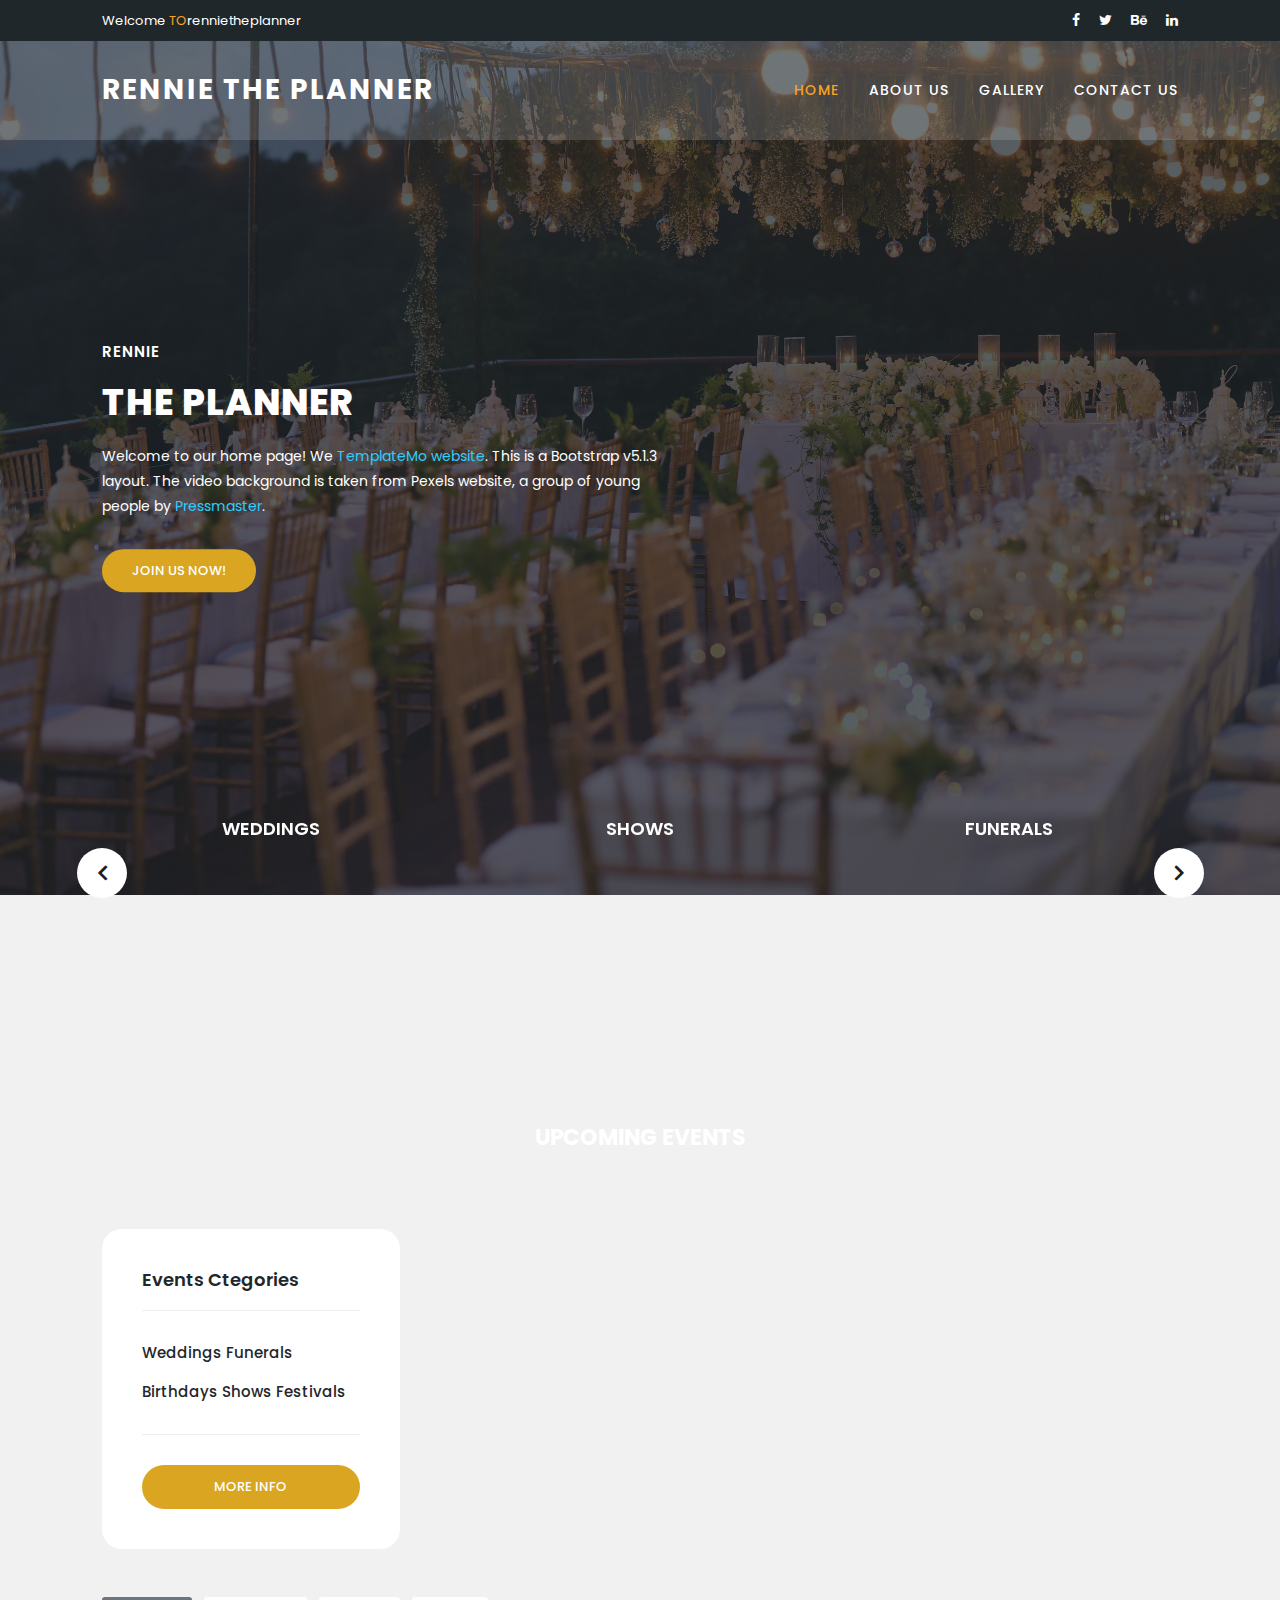
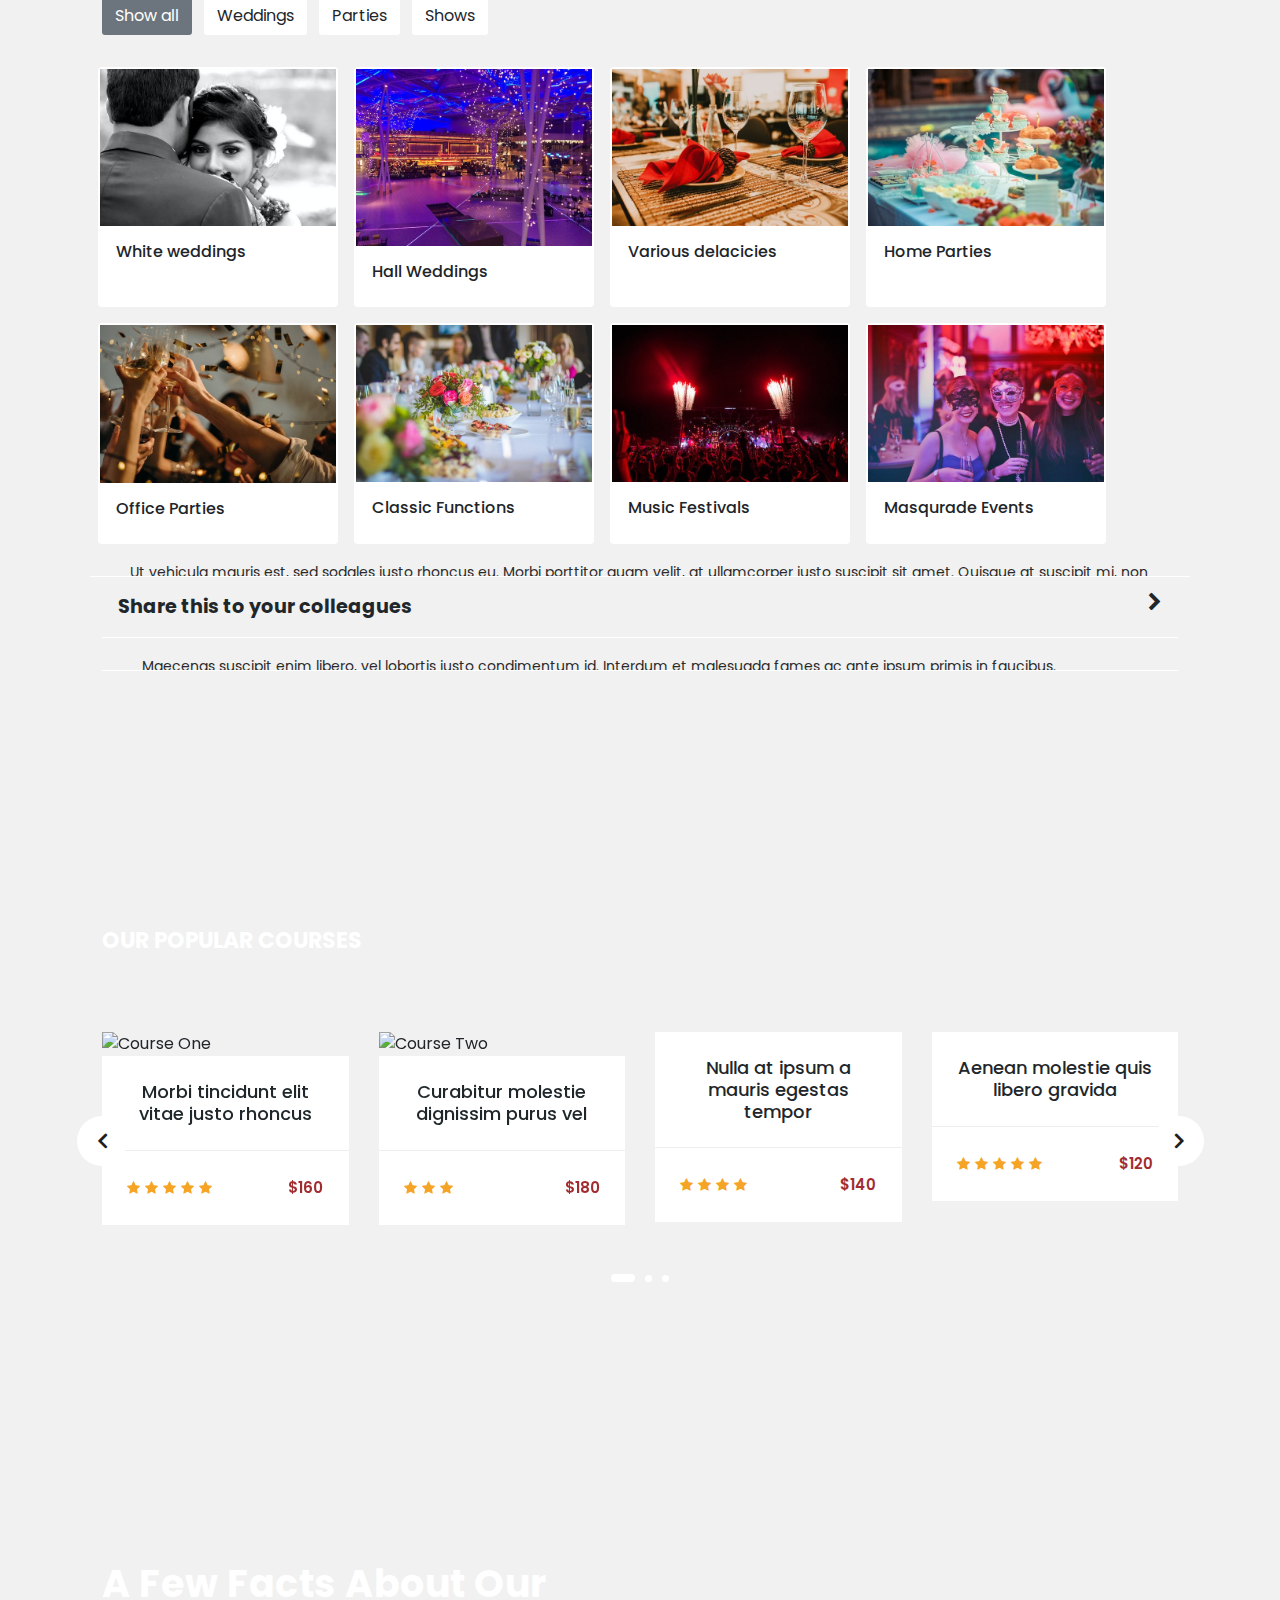
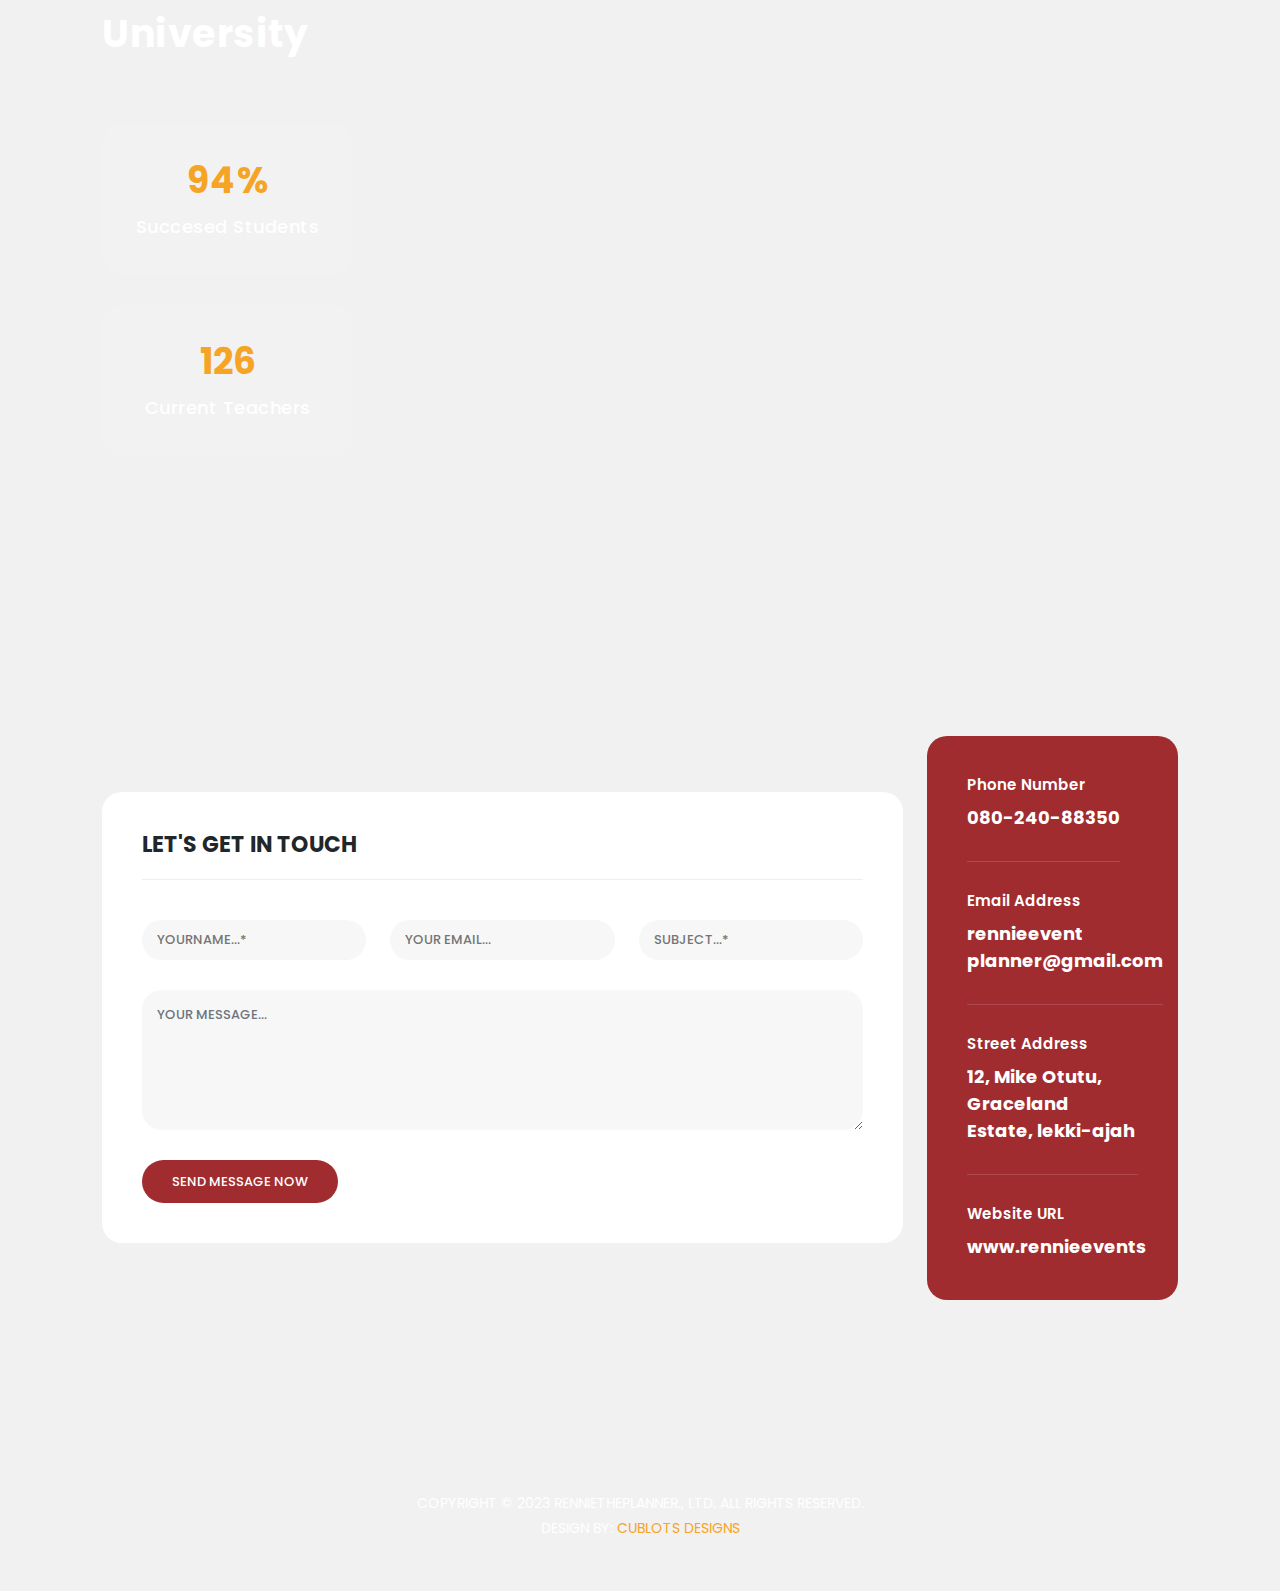
==== index.html @ 56fb755b "PUBLISH" ====
<!DOCTYPE html>
<html lang="en">

  <head>

    <meta charset="utf-8">
    <meta name="viewport" content="width=device-width, initial-scale=1, shrink-to-fit=no">
    <meta name="description" content="">
    <meta name="author" content="TemplateMo">
    <link href="https://fonts.googleapis.com/css?family=Poppins:100,200,300,400,500,600,700,800,900" rel="stylesheet">
    <title>Rennie The Planner</title>
    <link href="vendor/bootstrap/css/bootstrap.min.css" rel="stylesheet">
    <link rel="stylesheet" href="assets/css/fontawesome.css">
    <link rel="stylesheet" href="assets/css/style.css">
    <link rel="stylesheet" href="assets/css/owl.css">
    <link rel="stylesheet" href="assets/css/lightbox.css">


  </head>

<body>

  <!-- Sub Header -->
  <div class="sub-header">
    <div class="container">
      <div class="row">
        <div class="col-lg-8 col-sm-8">
          <div class="left-content">
            <p>Welcome <em>TO</em>rennietheplanner</p>
          </div>
        </div>
        <div class="col-lg-4 col-sm-4">
          <div class="right-icons">
            <ul>
              <li><a href="#"><i class="fa fa-facebook"></i></a></li>
              <li><a href="#"><i class="fa fa-twitter"></i></a></li>
              <li><a href="#"><i class="fa fa-behance"></i></a></li>
              <li><a href="#"><i class="fa fa-linkedin"></i></a></li>
            </ul>
          </div>
        </div>
      </div>
    </div>
  </div>

  <!-- ***** Header Area Start ***** -->
  <header class="header-area header-sticky">
      <div class="container">
          <div class="row">
              <div class="col-12">
                  <nav class="main-nav">
                      <!-- ***** Logo Start ***** -->
                      <a href="index.html" class="logo">
                          RENNIE THE PLANNER 
                      </a>
                      <!-- ***** Logo End ***** -->
                      <!-- ***** Menu Start ***** -->
                      <ul class="nav">
                          <li class="scroll-to-section"><a href="#top" class="active">Home</a></li>
                          <li><a href="about.html">About Us</a></li>
                          <!-- <li class="scroll-to-section"><a href="#apply">Apply Now</a></li>
                          <li class="has-sub">
                              <a href="javascript:void(0)">Pages</a>
                              <ul class="sub-menu">
                                  <li><a href="meetings.html">Upcoming Meetings</a></li>
                                  <li><a href="meeting-details.html">Meeting Details</a></li>
                              </ul>
                          </li> -->
                          <li class="scroll-to-section"><a href="#courses">Gallery</a></li> 
                          <li><a href="contact.html">Contact us</a></li>
                      </ul>        
                      <a class='menu-trigger'>
                          <span>Menu</span>
                      </a>
                      <!-- ***** Menu End ***** -->
                  </nav>
              </div>
          </div>
      </div>
  </header>
  <!-- ***** Header Area End ***** -->
<!-- 
  ***** Main Banner Area Start ***** -->
  <section class="section main-banner" id="top" data-section="section1">
      
          <img src="assets/images/background3.jpg" type="video/mp4" />
      <div class="video-overlay header-text">
          <div class="container">
            <div class="row">
              <div class="col-lg-12">
                <div class="caption">
              <h6>Rennie</h6>
              <h2>The Planner</h2>
              <p>Welcome to our home page! We <area shape="
                " coords="" href="" alt=""><a rel="nofollow" href="https://templatemo.com/page/1" target="_blank">TemplateMo website</a>. This is a Bootstrap v5.1.3 layout. The video background is taken from Pexels website, a group of young people by <a rel="nofollow" href="https://www.pexels.com/@pressmaster" target="_blank">Pressmaster</a>.</p>
              <div class="main-button-red">
                  <div class="scroll-to-section"><a href="#contact">Join Us Now!</a></div>
              </div>
          </div>
              </div>
            </div>
          </div>
      </div>
  </section>


 <section class="services">
    <div class="container">
      <div class="row">
        <div class="col-lg-12">
          <div class="owl-service-item owl-carousel">
          
            <div class="item">
              <div class="icon">
                <img src="assets/images/service-icon-01.png" alt="">
              </div>
              <div class="down-content">
                <h4>  WEDDINGS</h4>
                <p></p>
              </div>
            </div>
            
            <div class="item">
              <div class="icon">
                <img src="assets/images/service-icon-02.png" alt="">
              </div>
              <div class="down-content">
                <h4>SHOWS</h4>
                <p></p>
              </div>
            </div>
            
            <div class="item">
              <div class="icon">
                <img src="assets/images/service-icon-03.png" alt="">
              </div>
              <div class="down-content">
                <h4>FUNERALS</h4>
                <p></p>
              </div>
            </div>
            
            <div class="item">
              <div class="icon">
                <img src="assets/images/service-icon-02.png" alt="">
              </div>
              <div class="down-content">
                <h4>FESTIVE ARRAMGEMENTS</h4>
                <p></p>
              </div>
            </div>
            
            <div class="item">
              <div class="icon">
                <img src="assets/images/service-icon-03.png" alt="">
              </div>
              <div class="down-content">
                <h4>Best Networking</h4>
                <p>Suspendisse tempor mauris a sem elementum bibendum. Praesent facilisis massa non vestibulum.</p>
              </div>
            </div>
            
          </div>
        </div>
      </div>
    </div>
  </section>

  <section class="upcoming-meetings" id="meetings">
    <div class="container">
      <div class="row">
        <div class="col-lg-12">
          <div class="section-heading">
            <h2>Upcoming Events</h2>
          </div>
        </div>
        <div class="col-lg-4">
          <div class="categories">
            <h4>Events Ctegories</h4>
            <ul>
              <li><a href="#">Weddings</a></li>
              <li><a href="#">Funerals</a></li>
              <li><a href="#">Birthdays</a></li>
              <li><a href="#">Shows</a></li>
              <li><a href="#">Festivals</a></li>
            </ul>
            <div class="main-button-red">
              <a href="about.html">MORE INFO</a>
            </div>
          </div>
        </div>
            <script src="script" defer></script>
            <div class="container">
              <!-- Images Filter Buttons Section -->
              <div class="row mt-5" id="filter-buttons">
                <div class="col-12">
                  <button class="btn mb-2 me-1 active" data-filter="all">Show all</button>
                  <button class="btn mb-2 mx-1" data-filter="nature">Weddings</button>
                  <button class="btn mb-2 mx-1" data-filter="cars">Parties</button>
                  <button class="btn mb-2 mx-1" data-filter="people">Shows</button>
                </div>
              </div>
        
              <!-- Filterable Images / Cards Section -->
              <div class="row px-2 mt-4 gap-3" id="filterable-cards">
                <div class="card p-0" data-name="nature">
                  <img src="./assets/images/wededing1.jpeg" alt="img">
                  <div class="card-body">
                    <h6 class="card-title">White weddings</h6>
                    <p class="card-text"></p>
                  </div>
                </div>
                <div class="card p-0" data-name="nature">
                  <img src="./assets/images/wedding2.jpeg" alt="img">
                  <div class="card-body">
                    <h6 class="card-title">Hall Weddings</h6>
                    <p class="card-text"></p>
                  </div>
                </div>
                <div class="card p-0" data-name="nature">
                  <img src="./assets/images/wedding3.jpeg" alt="img">
                  <div class="card-body">
                    <h6 class="card-title">Various delacicies</h6>
                    <p class="card-text"></p>
                  </div>
                </div>
                <div class="card p-0" data-name="cars">
                  <img src="./assets/images/party1.jpeg" alt="img">
                  <div class="card-body">
                    <h6 class="card-title">Home Parties</h6>
                    <p class="card-text"></p>
                  </div>
                </div>
                <div class="card p-0" data-name="cars">
                  <img src="./assets/images/party2.jpeg" alt="img">
                  <div class="card-body">
                    <h6 class="card-title">Office Parties</h6>
                    <p class="card-text"></p>
                  </div>
                </div>
                <div class="card p-0" data-name="cars">
                  <img src="./assets/images/party3.jpeg" alt="img">
                  <div class="card-body">
                    <h6 class="card-title">Classic Functions</h6>
                    <p class="card-text"></p>
                  </div>
                </div>
                <div class="card p-0" data-name="people">
                  <img src="./assets/images/others.jpeg" alt="img">
                  <div class="card-body">
                    <h6 class="card-title">Music Festivals</h6>
                    <p class="card-text"></p>
                  </div>
                </div>
                <div class="card p-0" data-name="people">
                  <img src="./assets/images/others1.jpeg" alt="img">
                  <div class="card-body">
                    <h6 class="card-title">Masqurade Events</h6>
                    <p class="card-text"></p>
                  </div>
                </div>
              </div>
            </div>
        
          </body>
        </html>
                <div class="accordion-body">
                    <div class="content">
                        <p>Ut vehicula mauris est, sed sodales justo rhoncus eu. Morbi porttitor quam velit, at ullamcorper justo suscipit sit amet. Quisque at suscipit mi, non efficitur velit.<br><br>
                        Cras et tortor semper, placerat eros sit amet, porta est. Mauris porttitor sapien et quam volutpat luctus. Nullam sodales ipsum ac neque ultricies varius.</p>
                    </div>
                </div>
            </article>
            <article class="accordion last-accordion">
                <div class="accordion-head">
                    <span>Share this to your colleagues</span>
                    <span class="icon">
                        <i class="icon fa fa-chevron-right"></i>
                    </span>
                </div>
                <div class="accordion-body">
                    <div class="content">
                        <p>Maecenas suscipit enim libero, vel lobortis justo condimentum id. Interdum et malesuada fames ac ante ipsum primis in faucibus.<br><br>
                        Sed eleifend metus sit amet magna tristique, posuere laoreet arcu semper. Nulla pellentesque ut tortor sit amet maximus. In eu libero ullamcorper, semper nisi quis, convallis nisi.</p>
                    </div>
                </div>
            </article>
        </div>
        </div>
      </div>
    </div>
  </section>

  <section class="our-courses" id="courses">
    <div class="container">
      <div class="row">
        <div class="col-lg-12">
          <div class="section-heading">
            <h2>Our Popular Courses</h2>
          </div>
        </div>
        <div class="col-lg-12">
          <div class="owl-courses-item owl-carousel">
            <div class="item">
              <img src="assets/images/course-01.jpg" alt="Course One">
              <div class="down-content">
                <h4>Morbi tincidunt elit vitae justo rhoncus</h4>
                <div class="info">
                  <div class="row">
                    <div class="col-8">
                      <ul>
                        <li><i class="fa fa-star"></i></li>
                        <li><i class="fa fa-star"></i></li>
                        <li><i class="fa fa-star"></i></li>
                        <li><i class="fa fa-star"></i></li>
                        <li><i class="fa fa-star"></i></li>
                      </ul>
                    </div>
                    <div class="col-4">
                       <span>$160</span>
                    </div>
                  </div>
                </div>
              </div>
            </div>
            <div class="item">
              <img src="assets/images/course-02.jpg" alt="Course Two">
              <div class="down-content">
                <h4>Curabitur molestie dignissim purus vel</h4>
                <div class="info">
                  <div class="row">
                    <div class="col-8">
                      <ul>
                        <li><i class="fa fa-star"></i></li>
                        <li><i class="fa fa-star"></i></li>
                        <li><i class="fa fa-star"></i></li>
                      </ul>
                    </div>
                    <div class="col-4">
                       <span>$180</span>
                    </div>
                  </div>
                </div>
              </div>
            </div>
            <div class="item">
              <img src="assets/images/course-03.jpg" alt="">
              <div class="down-content">
                <h4>Nulla at ipsum a mauris egestas tempor</h4>
                <div class="info">
                  <div class="row">
                    <div class="col-8">
                      <ul>
                        <li><i class="fa fa-star"></i></li>
                        <li><i class="fa fa-star"></i></li>
                        <li><i class="fa fa-star"></i></li>
                        <li><i class="fa fa-star"></i></li>
                      </ul>
                    </div>
                    <div class="col-4">
                       <span>$140</span>
                    </div>
                  </div>
                </div>
              </div>
            </div>
            <div class="item">
              <img src="assets/images/course-04.jpg" alt="">
              <div class="down-content">
                <h4>Aenean molestie quis libero gravida</h4>
                <div class="info">
                  <div class="row">
                    <div class="col-8">
                      <ul>
                        <li><i class="fa fa-star"></i></li>
                        <li><i class="fa fa-star"></i></li>
                        <li><i class="fa fa-star"></i></li>
                        <li><i class="fa fa-star"></i></li>
                        <li><i class="fa fa-star"></i></li>
                      </ul>
                    </div>
                    <div class="col-4">
                       <span>$120</span>
                    </div>
                  </div>
                </div>
              </div>
            </div>
            <div class="item">
              <img src="assets/images/course-01.jpg" alt="">
              <div class="down-content">
                <h4>Lorem ipsum dolor sit amet adipiscing elit</h4>
                <div class="info">
                  <div class="row">
                    <div class="col-8">
                      <ul>
                        <li><i class="fa fa-star"></i></li>
                        <li><i class="fa fa-star"></i></li>
                        <li><i class="fa fa-star"></i></li>
                        <li><i class="fa fa-star"></i></li>
                        <li><i class="fa fa-star"></i></li>
                      </ul>
                    </div>
                    <div class="col-4">
                       <span>$250</span>
                    </div>
                  </div>
                </div>
              </div>
            </div>
            <div class="item">
              <img src="assets/images/course-02.jpg" alt="">
              <div class="down-content">
                <h4>TemplateMo is the best website for Free CSS</h4>
                <div class="info">
                  <div class="row">
                    <div class="col-8">
                      <ul>
                        <li><i class="fa fa-star"></i></li>
                        <li><i class="fa fa-star"></i></li>
                        <li><i class="fa fa-star"></i></li>
                        <li><i class="fa fa-star"></i></li>
                        <li><i class="fa fa-star"></i></li>
                      </ul>
                    </div>
                    <div class="col-4">
                       <span>$270</span>
                    </div>
                  </div>
                </div>
              </div>
            </div>
            <div class="item">
              <img src="assets/images/course-03.jpg" alt="">
              <div class="down-content">
                <h4>Web Design Templates at your finger tips</h4>
                <div class="info">
                  <div class="row">
                    <div class="col-8">
                      <ul>
                        <li><i class="fa fa-star"></i></li>
                        <li><i class="fa fa-star"></i></li>
                        <li><i class="fa fa-star"></i></li>
                        <li><i class="fa fa-star"></i></li>
                        <li><i class="fa fa-star"></i></li>
                      </ul>
                    </div>
                    <div class="col-4">
                       <span>$340</span>
                    </div>
                  </div>
                </div>
              </div>
            </div>
            <div class="item">
              <img src="assets/images/course-04.jpg" alt="">
              <div class="down-content">
                <h4>Please visit our website again</h4>
                <div class="info">
                  <div class="row">
                    <div class="col-8">
                      <ul>
                        <li><i class="fa fa-star"></i></li>
                        <li><i class="fa fa-star"></i></li>
                        <li><i class="fa fa-star"></i></li>
                        <li><i class="fa fa-star"></i></li>
                        <li><i class="fa fa-star"></i></li>
                      </ul>
                    </div>
                    <div class="col-4">
                       <span>$360</span>
                    </div>
                  </div>
                </div>
              </div>
            </div>
            <div class="item">
              <img src="assets/images/course-01.jpg" alt="">
              <div class="down-content">
                <h4>Responsive HTML Templates for you</h4>
                <div class="info">
                  <div class="row">
                    <div class="col-8">
                      <ul>
                        <li><i class="fa fa-star"></i></li>
                        <li><i class="fa fa-star"></i></li>
                        <li><i class="fa fa-star"></i></li>
                        <li><i class="fa fa-star"></i></li>
                        <li><i class="fa fa-star"></i></li>
                      </ul>
                    </div>
                    <div class="col-4">
                       <span>$400</span>
                    </div>
                  </div>
                </div>
              </div>
            </div>
            <div class="item">
              <img src="assets/images/course-02.jpg" alt="">
              <div class="down-content">
                <h4>Download Free CSS Layouts for your business</h4>
                <div class="info">
                  <div class="row">
                    <div class="col-8">
                      <ul>
                        <li><i class="fa fa-star"></i></li>
                        <li><i class="fa fa-star"></i></li>
                        <li><i class="fa fa-star"></i></li>
                        <li><i class="fa fa-star"></i></li>
                        <li><i class="fa fa-star"></i></li>
                      </ul>
                    </div>
                    <div class="col-4">
                       <span>$430</span>
                    </div>
                  </div>
                </div>
              </div>
            </div>
            <div class="item">
              <img src="assets/images/course-03.jpg" alt="">
              <div class="down-content">
                <h4>Morbi in libero blandit lectus cursus</h4>
                <div class="info">
                  <div class="row">
                    <div class="col-8">
                      <ul>
                        <li><i class="fa fa-star"></i></li>
                        <li><i class="fa fa-star"></i></li>
                        <li><i class="fa fa-star"></i></li>
                        <li><i class="fa fa-star"></i></li>
                        <li><i class="fa fa-star"></i></li>
                      </ul>
                    </div>
                    <div class="col-4">
                       <span>$480</span>
                    </div>
                  </div>
                </div>
              </div>
            </div>
            <div class="item">
              <img src="assets/images/course-04.jpg" alt="">
              <div class="down-content">
                <h4>Curabitur molestie dignissim purus</h4>
                <div class="info">
                  <div class="row">
                    <div class="col-8">
                      <ul>
                        <li><i class="fa fa-star"></i></li>
                        <li><i class="fa fa-star"></i></li>
                        <li><i class="fa fa-star"></i></li>
                        <li><i class="fa fa-star"></i></li>
                        <li><i class="fa fa-star"></i></li>
                      </ul>
                    </div>
                    <div class="col-4">
                       <span>$560</span>
                    </div>
                  </div>
                </div>
              </div>
            </div>
          </div>
        </div>
      </div>
    </div>
  </section>

  <section class="our-facts">
    <div class="container">
      <div class="row">
        <div class="col-lg-6">
          <div class="row">
            <div class="col-lg-12">
              <h2>A Few Facts About Our University</h2>
            </div>
            <div class="col-lg-6">
              <div class="row">
                <div class="col-12">
                  <div class="count-area-content percentage">
                    <div class="count-digit">94</div>
                    <div class="count-title">Succesed Students</div>
                  </div>
                </div>
                <div class="col-12">
                  <div class="count-area-content">
                    <div class="count-digit">126</div>
                    <div class="count-title">Current Teachers</div>
                  </div>
                </div>
              </div>
            </div>
        
                </div>
              </div>
            </div>
          </div>
        </div> 
        <div class="col-lg-6 align-self-center">
          <div class="video">
            <!-- <a href="https://www.youtube.com/watch?v=HndV87XpkWg" target="_blank"><img src="assets/images/play-icon.png" alt=""></a> -->
          </div>
        </div>
      </div>
    </div>
  </section>

  <section class="contact-us" id="contact">
    <div class="container">
      <div class="row">
        <div class="col-lg-9 align-self-center">
          <div class="row">
            <div class="col-lg-12">
              <form id="contact" action="" method="post">
                <div class="row">
                  <div class="col-lg-12">
                    <h2>Let's get in touch</h2>
                  </div>
                  <div class="col-lg-4">
                    <fieldset>
                      <input name="name" type="text" id="name" placeholder="YOURNAME...*" required="">
                    </fieldset>
                  </div>
                  <div class="col-lg-4">
                    <fieldset>
                    <input name="email" type="text" id="email" pattern="[^ @]*@[^ @]*" placeholder="YOUR EMAIL..." required="">
                  </fieldset>
                  </div>
                  <div class="col-lg-4">
                    <fieldset>
                      <input name="subject" type="text" id="subject" placeholder="SUBJECT...*" required="">
                    </fieldset>
                  </div>
                  <div class="col-lg-12">
                    <fieldset>
                      <textarea name="message" type="text" class="form-control" id="message" placeholder="YOUR MESSAGE..." required=""></textarea>
                    </fieldset>
                  </div>
                  <div class="col-lg-12">
                    <fieldset>
                      <button type="submit" id="form-submit" class="button">SEND MESSAGE NOW</button>
                    </fieldset>
                  </div>
                </div>
              </form>
            </div>
          </div>
        </div>
        <div class="col-lg-3">
          <div class="right-info">
            <ul>
              <li>
                <h6>Phone Number</h6>
                <span>080-240-88350</span>
              </li>
              <li>
                <h6>Email Address</h6>
                <span>rennieevent <br>planner@gmail.com</span>
              </li>
              <li>
                <h6>Street Address</h6>
                <span>12, Mike Otutu, Graceland Estate, lekki-ajah</span>
              </li>
              <li>
                <h6>Website URL</h6>
                <span>www.rennieevents</span>
              </li>
            </ul>
          </div>
        </div>
      </div>
    </div>
    <div class="footer">
      <p>Copyright © 2023 rennietheplanner., Ltd. All Rights Reserved. 
          <br>Design by: <a href="#">CUBLOTS DESIGNS</a></p>
    </div>
  </section>

  <!-- Scripts -->
  <!-- Bootstrap core JavaScript -->
    <script src="vendor/jquery/jquery.min.js"></script>
    <script src="vendor/bootstrap/js/bootstrap.bundle.min.js"></script>

    <script src="assets/js/isotope.min.js"></script>
    <script src="assets/js/owl-carousel.js"></script>
    <script src="assets/js/lightbox.js"></script>
    <script src="assets/js/tabs.js"></script>
    <script src="assets/js/video.js"></script>
    <script src="assets/js/slick-slider.js"></script>
    <script src="assets/js/custom.js"></script>
    <script>
        //according to loftblog tut
        $('.nav li:first').addClass('active');

        var showSection = function showSection(section, isAnimate) {
          var
          direction = section.replace(/#/, ''),
          reqSection = $('.section').filter('[data-section="' + direction + '"]'),
          reqSectionPos = reqSection.offset().top - 0;

          if (isAnimate) {
            $('body, html').animate({
              scrollTop: reqSectionPos },
            800);
          } else {
            $('body, html').scrollTop(reqSectionPos);
          }

        };

        var checkSection = function checkSection() {
          $('.section').each(function () {
            var
            $this = $(this),
            topEdge = $this.offset().top - 80,
            bottomEdge = topEdge + $this.height(),
            wScroll = $(window).scrollTop();
            if (topEdge < wScroll && bottomEdge > wScroll) {
              var
              currentId = $this.data('section'),
              reqLink = $('a').filter('[href*=\\#' + currentId + ']');
              reqLink.closest('li').addClass('active').
              siblings().removeClass('active');
            }
          });
        };

        $('.main-menu, .responsive-menu, .scroll-to-section').on('click', 'a', function (e) {
          e.preventDefault();
          showSection($(this).attr('href'), true);
        });

        $(window).scroll(function () {
          checkSection();
        });
    </script>
</body>

</body>
</html>
---- assets/css/style.css ----
@import url("https://fonts.googleapis.com/css?family=Poppins:100,200,300,400,500,600,700,800,900");
/* 
---------------------------------------------
reset
--------------------------------------------- 
*/
html, body, div, span, applet, object, iframe, h1, h2, h3, h4, h5, h6, p, blockquote, div
pre, a, abbr, acronym, address, big, cite, code, del, dfn, em, font, img, ins, kbd, q,
s, samp, small, strike, strong, sub, sup, tt, var, b, u, i, center, dl, dt, dd, ol, ul, li,
figure, header, nav, section, article, aside, footer, figcaption {
  margin: 0;
  padding: 0;
  border: 0;
  outline: 0;
}

.clearfix:after {
  content: ".";
  display: block;
  clear: both;
  visibility: hidden;
  line-height: 0;
  height: 0;
}

.clearfix {
  display: inline-block;
}

html[xmlns] .clearfix {
  display: block;
}

* html .clearfix {
  height: 1%;
}

ul, li {
  padding: 0;
  margin: 0;
  list-style: none;
}

header, nav, section, article, aside, footer, hgroup {
  display: block;
}

* {
  box-sizing: border-box;
}

html, body {
  font-family: 'Poppins', sans-serif;
  font-weight: 400;
  background-color: #fff;
  font-size: 16px;
  -ms-text-size-adjust: 100%;
  -webkit-font-smoothing: antialiased;
  -moz-osx-font-smoothing: grayscale;
}

a {
  text-decoration: none !important;
  color: #3CF;
}

a:hover {
	color: #FC3;
}

h1, h2, h3, h4, h5, h6 {
  margin-top: 0px;
  margin-bottom: 0px;
}

ul {
  margin-bottom: 0px;
}

p {
  font-size: 14px;
  line-height: 25px;
  color: #2a2a2a;
}

img {
  width: 100%;
  overflow: hidden;
}


* {
  font-family: "Poppins", sans-serif;
}

body {
  background: #f1f1f1 !important;
}

body .container {
  max-width: 1100px;
}

#filter-buttons button {
  border-radius: 3px;
  background: #fff;
  border-color: transparent;
}

#filter-buttons button:hover {
  background: #ddd;
}

#filter-buttons button.active {
  color: #fff;
  background: #6c757d;
}

#filterable-cards .card {
  width: 15rem;
  border: 2px solid transparent;
}

#filterable-cards .card.hide {
  display: none;
}

@media (max-width: 600px) {
  #filterable-cards {
    justify-content: center;
  }

  #filterable-cards .card {
    width: calc(100% / 2 - 10px);
  }
}
/* 
---------------------------------------------
global styles
--------------------------------------------- 
*/
html,
body {
  background: #fff;
  font-family: 'Poppins', sans-serif;
}

::selection {
  background: #f5a425;
  color: #fff;
}

::-moz-selection {
  background: #f5a425;
  color: #fff;
}

@media (max-width: 991px) {
  html, body {
    overflow-x: hidden;
  }
  .mobile-top-fix {
    margin-top: 30px;
    margin-bottom: 0px;
  }
  .mobile-bottom-fix {
    margin-bottom: 30px;
  }
  .mobile-bottom-fix-big {
    margin-bottom: 60px;
  }
}

.main-button-red a {
  font-size: 13px;
  color: #fff;
  background-color: goldenrod;
  padding: 12px 30px;
  display: inline-block;
  border-radius: 22px;
  font-weight: 500;
  text-transform: uppercase;
  transition: all .3s;
}

.main-button-red a:hover {
  opacity: 0.9;
}

.main-button-yellow a {
  font-size: 13px;
  color: #fff;
  background-color: #f5a425;
  padding: 12px 30px;
  display: inline-block;
  border-radius: 22px;
  font-weight: 500;
  text-transform: uppercase;
  transition: all .3s;
}

.main-button-yellow a:hover {
  opacity: 0.9;
}

.section-heading h2 {
  line-height: 40px;
  margin-top: 0px;
  margin-bottom: 50px; 
  padding-bottom: 20px;
  border-bottom: 1px solid rgba(250,250,250,0.15);
  font-size: 22px;
  font-weight: 700;
  text-transform: uppercase;
  color: #fff;
}


/* 
---------------------------------------------
header
--------------------------------------------- 
*/

.sub-header {
  background-color: #1f272b;
  position: relative;
  z-index: 1111;
}

.sub-header .left-content p {
  color: #fff;
  padding: 8px 0px;
  font-size: 13px;
}

.sub-header .right-icons {
  text-align: right;
  padding: 8px 0px;
}

.sub-header .right-icons ul li {
  display: inline-block;
  margin-left: 15px;
}

.sub-header .right-icons ul li a {
  color: #fff;
  font-size: 14px;
  transition: all .3s;
}

.sub-header .right-icons ul li a:hover {
  color: #f5a425;
}

.sub-header .left-content p em {
   font-style: normal;
   color: #f5a425;
}

.background-header {
  background-color: #fff!important;
  height: 80px!important;
  position: fixed!important;
  top: 0!important;
  left: 0;
  right: 0;
  box-shadow: 0px 0px 10px rgba(0,0,0,0.15)!important;
}

.background-header .main-nav .nav li a {
  color: #1e1e1e!important;
}

.background-header .logo,
.background-header .main-nav .nav li a {
  color: #1e1e1e!important;
}

.background-header .main-nav .nav li:hover a {
  color: goldenrod!important;
}

.background-header .nav li a.active {
  color: goldenrod!important;
}

.header-area {
  background-color: rgba(250,250,250,0.15);
  position: absolute;
  top: 40px;
  left: 0;
  right: 0;
  z-index: 100;
  -webkit-transition: all .5s ease 0s;
  -moz-transition: all .5s ease 0s;
  -o-transition: all .5s ease 0s;
  transition: all .5s ease 0s;
}

.header-area .main-nav {
  min-height: 80px;
  background: transparent;
}

.header-area .main-nav .logo {
  line-height: 100px;
  color: #fff;
  font-size: 28px;
  font-weight: 700;
  text-transform: uppercase;
  letter-spacing: 2px;
  float: left;
  -webkit-transition: all 0.3s ease 0s;
  -moz-transition: all 0.3s ease 0s;
  -o-transition: all 0.3s ease 0s;
  transition: all 0.3s ease 0s;
}

.background-header .main-nav .logo {
  line-height: 75px;
}

.background-header .nav {
  margin-top: 20px !important;
}

.header-area .main-nav .nav {
  float: right;
  margin-top: 30px;
  margin-right: 0px;
  background-color: transparent;
  -webkit-transition: all 0.3s ease 0s;
  -moz-transition: all 0.3s ease 0s;
  -o-transition: all 0.3s ease 0s;
  transition: all 0.3s ease 0s;
  position: relative;
  z-index: 999;
}

.header-area .main-nav .nav li {
  padding-left: 15px;
  padding-right: 15px;
}

.header-area .main-nav .nav li:last-child {
  padding-right: 0px;
}

.header-area .main-nav .nav li a {
  display: block;
  font-weight: 500;
  font-size: 14px;
  text-transform: uppercase;
  color: #fff;
  -webkit-transition: all 0.3s ease 0s;
  -moz-transition: all 0.3s ease 0s;
  -o-transition: all 0.3s ease 0s;
  transition: all 0.3s ease 0s;
  height: 40px;
  line-height: 40px;
  border: transparent;
  letter-spacing: 1px;
}

.header-area .main-nav .nav li:hover a,
.header-area .main-nav .nav li a.active {
  color: #f5a425!important;
}

.background-header .main-nav .nav li:hover a,
.background-header .main-nav .nav li a.active {
  color: #f5a425!important;
  opacity: 1;
}

.header-area .main-nav .nav li.has-sub {
  position: relative;
  padding-right: 15px;
}

.header-area .main-nav .nav li.has-sub:after {
  font-family: FontAwesome;
  content: "\f107";
  font-size: 12px;
  color: #fff;
  position: absolute;
  right: 5px;
  top: 12px;
}

.background-header .main-nav .nav li.has-sub:after {
  color: #1e1e1e;
}

.header-area .main-nav .nav li.has-sub ul.sub-menu {
  position: absolute;
  width: 200px;
  box-shadow: 0 2px 28px 0 rgba(0, 0, 0, 0.06);
  overflow: hidden;
  top: 40px;
  opacity: 0;
  transition: all .3s;
  transform: translateY(+2em);
  visibility: hidden;
  z-index: -1;
}

.header-area .main-nav .nav li.has-sub ul.sub-menu li {
  margin-left: 0px;
  padding-left: 0px;
  padding-right: 0px;
}

.header-area .main-nav .nav li.has-sub ul.sub-menu li a {
  opacity: 1;
  display: block;
  background: #f7f7f7;
  color: #2a2a2a!important;
  padding-left: 20px;
  height: 40px;
  line-height: 40px;
  -webkit-transition: all 0.3s ease 0s;
  -moz-transition: all 0.3s ease 0s;
  -o-transition: all 0.3s ease 0s;
  transition: all 0.3s ease 0s;
  position: relative;
  font-size: 13px;
  font-weight: 400;
  border-bottom: 1px solid #eee;
}

.header-area .main-nav .nav li.has-sub ul li a:hover {
  background: #fff;
  color: #f5a425!important;
  padding-left: 25px;
}

.header-area .main-nav .nav li.has-sub ul li a:hover:before {
  width: 3px;
}

.header-area .main-nav .nav li.has-sub:hover ul.sub-menu {
  visibility: visible;
  opacity: 1;
  z-index: 1;
  transform: translateY(0%);
  transition-delay: 0s, 0s, 0.3s;
}

.header-area .main-nav .menu-trigger {
  cursor: pointer;
  display: block;
  position: absolute;
  top: 33px;
  width: 32px;
  height: 40px;
  text-indent: -9999em;
  z-index: 99;
  right: 40px;
  display: none;
}

.background-header .main-nav .menu-trigger {
  top: 23px;
}

.header-area .main-nav .menu-trigger span,
.header-area .main-nav .menu-trigger span:before,
.header-area .main-nav .menu-trigger span:after {
  -moz-transition: all 0.4s;
  -o-transition: all 0.4s;
  -webkit-transition: all 0.4s;
  transition: all 0.4s;
  background-color: #1e1e1e;
  display: block;
  position: absolute;
  width: 30px;
  height: 2px;
  left: 0;
}

.background-header .main-nav .menu-trigger span,
.background-header .main-nav .menu-trigger span:before,
.background-header .main-nav .menu-trigger span:after {
  background-color: #1e1e1e;
}

.header-area .main-nav .menu-trigger span:before,
.header-area .main-nav .menu-trigger span:after {
  -moz-transition: all 0.4s;
  -o-transition: all 0.4s;
  -webkit-transition: all 0.4s;
  transition: all 0.4s;
  background-color: #1e1e1e;
  display: block;
  position: absolute;
  width: 30px;
  height: 2px;
  left: 0;
  width: 75%;
}

.background-header .main-nav .menu-trigger span:before,
.background-header .main-nav .menu-trigger span:after {
  background-color: #1e1e1e;
}

.header-area .main-nav .menu-trigger span:before,
.header-area .main-nav .menu-trigger span:after {
  content: "";
}

.header-area .main-nav .menu-trigger span {
  top: 16px;
}

.header-area .main-nav .menu-trigger span:before {
  -moz-transform-origin: 33% 100%;
  -ms-transform-origin: 33% 100%;
  -webkit-transform-origin: 33% 100%;
  transform-origin: 33% 100%;
  top: -10px;
  z-index: 10;
}

.header-area .main-nav .menu-trigger span:after {
  -moz-transform-origin: 33% 0;
  -ms-transform-origin: 33% 0;
  -webkit-transform-origin: 33% 0;
  transform-origin: 33% 0;
  top: 10px;
}

.header-area .main-nav .menu-trigger.active span,
.header-area .main-nav .menu-trigger.active span:before,
.header-area .main-nav .menu-trigger.active span:after {
  background-color: transparent;
  width: 100%;
}

.header-area .main-nav .menu-trigger.active span:before {
  -moz-transform: translateY(6px) translateX(1px) rotate(45deg);
  -ms-transform: translateY(6px) translateX(1px) rotate(45deg);
  -webkit-transform: translateY(6px) translateX(1px) rotate(45deg);
  transform: translateY(6px) translateX(1px) rotate(45deg);
  background-color: #1e1e1e;
}

.background-header .main-nav .menu-trigger.active span:before {
  background-color: #1e1e1e;
}

.header-area .main-nav .menu-trigger.active span:after {
  -moz-transform: translateY(-6px) translateX(1px) rotate(-45deg);
  -ms-transform: translateY(-6px) translateX(1px) rotate(-45deg);
  -webkit-transform: translateY(-6px) translateX(1px) rotate(-45deg);
  transform: translateY(-6px) translateX(1px) rotate(-45deg);
  background-color: #1e1e1e;
}

.background-header .main-nav .menu-trigger.active span:after {
  background-color: #1e1e1e;
}

.header-area.header-sticky {
  min-height: 80px;
}

.header-area .nav {
  margin-top: 30px;
}

.header-area.header-sticky .nav li a.active {
  color: #f5a425;
}

@media (max-width: 1200px) {
  .header-area .main-nav .nav li {
    padding-left: 7px;
    padding-right: 7px;
  }
  .header-area .main-nav:before {
    display: none;
  }
}

@media (max-width: 767px) {
  .header-area .main-nav .logo {
    color: #1e1e1e;
  }
  .header-area.header-sticky .nav li a:hover,
  .header-area.header-sticky .nav li a.active {
    color: #f5a425!important;
    opacity: 1;
  }
  .header-area.header-sticky .nav li.search-icon a {
    width: 100%;
  }
  .header-area {
    background-color: #f7f7f7;
    padding: 0px 15px;
    height: 100px;
    box-shadow: none;
    text-align: center;
  }
  .header-area .container {
    padding: 0px;
  }
  .header-area .logo {
    margin-left: 30px;
  }
  .header-area .menu-trigger {
    display: block !important;
  }
  .header-area .main-nav {
    overflow: hidden;
  }
  .header-area .main-nav .nav {
    float: none;
    width: 100%;
    display: none;
    -webkit-transition: all 0s ease 0s;
    -moz-transition: all 0s ease 0s;
    -o-transition: all 0s ease 0s;
    transition: all 0s ease 0s;
    margin-left: 0px;
  }
  .header-area .main-nav .nav li:first-child {
    border-top: 1px solid #eee;
  }
  .header-area.header-sticky .nav {
    margin-top: 100px !important;
  }
  .header-area .main-nav .nav li {
    width: 100%;
    background: #fff;
    border-bottom: 1px solid #eee;
    padding-left: 0px !important;
    padding-right: 0px !important;
  }
  .header-area .main-nav .nav li a {
    height: 50px !important;
    line-height: 50px !important;
    padding: 0px !important;
    border: none !important;
    background: #f7f7f7 !important;
    color: #191a20 !important;
  }
  .header-area .main-nav .nav li a:hover {
    background: #eee !important;
    color: #f5a425!important;
  }
  .header-area .main-nav .nav li.has-sub ul.sub-menu {
    position: relative;
    visibility: inherit;
    opacity: 1;
    z-index: 1;
    transform: translateY(0%);
    top: 0px;
    width: 100%;
    box-shadow: none;
    height: 0px;
    transition: all 0s;
  }
  .header-area .main-nav .nav li.submenu ul li a {
    font-size: 12px;
    font-weight: 400;
  }
  .header-area .main-nav .nav li.submenu ul li a:hover:before {
    width: 0px;
  }
  .header-area .main-nav .nav li.has-sub ul.sub-menu {
    height: auto;
  }
  .header-area .main-nav .nav li.has-sub:after {
    color: #3B566E;
    right: 30px;
    font-size: 14px;
    top: 15px;
  }
  .header-area .main-nav .nav li.submenu:hover ul, .header-area .main-nav .nav li.submenu:focus ul {
    height: 0px;
  }
}

@media (min-width: 767px) {
  .header-area .main-nav .nav {
    display: flex !important;
  }
}


/* 
---------------------------------------------
banner
--------------------------------------------- 
*/

.main-banner {
  position: relative;
  max-height: 100%;
  overflow: hidden;
  margin-bottom: -7px;
}

#bg-video {
    min-width: 100%;
    min-height: 100vh;
    max-width: 100%;
    max-height: 100vh;
    object-fit: cover;
    z-index: -1;
}

#bg-video::-webkit-media-controls {
    display: none !important;
}

.video-overlay {
    position: absolute;
    background-color: rgba(31,39,43,0.75);
    top: 0;
    left: 0;
    bottom: 0;
    right: 0;
    width: 100%;
}

.main-banner .caption {
  position: absolute;
  top: 50%;
  transform: translateY(-50%);
}

.main-banner .caption h6 {
  margin-top: 0px;
  font-size: 15px;
  text-transform: uppercase;
  font-weight: 600;
  color: #fff;
  letter-spacing: 1px;
}

.main-banner .caption h2 {
  margin-top: 20px;
  margin-bottom: 20px;
  font-size: 36px;
  text-transform: uppercase;
  font-weight: 800;
  color: #fff;
  letter-spacing: 1px;
}

.main-banner .caption h2 em {
  font-style: normal;
  color: #f5a425;
  font-weight: 900;
}

.main-banner .caption p {
  color: #fff;
  font-size: 14px;
  max-width: 570px;
}

.main-banner .caption .main-button-red {
  margin-top: 30px;
}

@media screen and (max-width: 767px) {

  .main-banner .caption h6 {
    font-weight: 500;
  }

  .main-banner .caption h2 {
    font-size: 36px;
  }

}


/*
---------------------------------------------
services
---------------------------------------------
*/

.services {
  margin-top: -135px;
  position: absolute;
  width: 100%;
}

.services .item {
  background-image: url(../images/service-item-bg.jpg);
  background-repeat: no-repeat;
  background-size: cover;
  background-position: center center;
  border-radius: 20px;
  text-align: center;
  color: #fff;
  padding: 40px;
}

.services .item .icon {
  max-width: 60px;
  margin: 0 auto;
}

.services .item h4 {
  margin-top: 25px;
  margin-bottom: 15px;
  font-size: 18px;
  font-weight: 600;
}

.services .item p {
  color: #fff;
  font-size: 13px;
}

.services .owl-nav {
  display: inline-block !important;
  text-align: center;
  position: absolute;
  width: 100%;
  top: 50%;
  transform: translateY(-25px);
}
    
.services .owl-nav .owl-prev{
  margin-right: 10px;
  outline: none;
  position: absolute;
  left: -80px;
}

.services .owl-nav .owl-prev span,
.services .owl-nav .owl-next span {
  opacity: 0;
}

.services .owl-nav .owl-prev:before {
  display: inline-block;
  font-family: 'FontAwesome';
  color: #1e1e1e;
  font-size: 25px;
  font-weight: 700;
  content: '\f104';
  background-color: #fff;
  width: 50px;
  height: 50px;
  border-radius: 50%;
  line-height: 50px;
}

.services .owl-nav .owl-prev {
  opacity: 1;
  transition: all .5s;
}

.services .owl-nav .owl-prev:hover {
  opacity: 0.9;
}

.services .owl-nav .owl-next {
  opacity: 1;
  transition: all .5s;
}

.services .owl-nav .owl-next:hover {
  opacity: 0.9;
}

.services .owl-nav .owl-next{
  margin-left: 10px;
  outline: none;
  position: absolute;
  right: -85px;
}

.services .owl-nav .owl-next:before {
  display: inline-block;
  font-family: 'FontAwesome';
  color: #1e1e1e;
  font-size: 25px;
  font-weight: 700;
  content: '\f105';
  background-color: #fff;
  width: 50px;
  height: 50px;
  border-radius: 50%;
  line-height: 50px;
}


/*
---------------------------------------------
upcoming meetings
---------------------------------------------
*/

section.upcoming-meetings {
  background-image: url(../images/meetings-bg.jpg);
  background-position: center center;
  background-attachment: fixed;
  background-repeat: no-repeat;
  background-size: cover;
  padding-top: 230px;
  padding-bottom: 110px;
}

section.upcoming-meetings .section-heading {
  text-align: center;
}

section.upcoming-meetings .categories {
  background-color: #fff;
  border-radius: 20px;
  padding: 40px;
  margin-right: 45px;
}

section.upcoming-meetings .categories h4 {
  font-size: 18px;
  font-weight: 600;
  color: #1f272b;
  margin-bottom: 30px;
  padding-bottom: 20px;
  border-bottom: 1px solid #eee;
}

section.upcoming-meetings .categories ul li {
  display: inline-block;
  margin-bottom: 15px;
}

section.upcoming-meetings .categories ul li a {
  font-size: 15px;
  color: #1f272b;
  font-weight: 500;
  transition: all .3s;
}

section.upcoming-meetings .categories ul li a:hover {
  color: #a12c2f;
}

section.upcoming-meetings .categories .main-button-red {
  border-top: 1px solid #eee;
  padding-top: 30px;
  margin-top: 15px;
}

section.upcoming-meetings .categories .main-button-red a {
  width: 100%;
  text-align: center;
}

.meeting-item {
  margin-bottom: 30px;
}

.meeting-item .thumb {
  position: relative;
}

.meeting-item .thumb img {
  border-top-right-radius: 20px;
  border-top-left-radius: 20px;
}

.meeting-item .thumb .price {
  position: absolute;
  left: 20px;
  top: 20px;
}

.meeting-item .thumb .price span {
  font-size: 16px;
  color: #1f272b;
  font-weight: 600;
  background-color: rgba(250,250,250,0.9);
  padding: 7px 12px;
  border-radius: 10px;
}

.meeting-item .down-content {
  background-color: #fff;
  padding: 30px;
  border-bottom-right-radius: 20px;
  border-bottom-left-radius: 20px;
}

.meeting-item .down-content .date {
  float: left;
  text-align: center;
  display: inline-block;
  margin-right: 20px;
}

.meeting-item .down-content .date h6 {
  font-size: 13px;
  text-transform: uppercase;
  font-weight: 600;
  color: #a12c2f;
}

.meeting-item .down-content .date span {
  display: block;
  color: #1f272b;
  font-size: 22px;
  margin-top: 7px;
}

.meeting-item .down-content h4 {
  font-size: 18px;
  color: #1f272b;
  font-weight: 600;
  display: inline-block;
  margin-bottom: 15px;
}

.meeting-item .down-content p {
  margin-left: 50px;
  color: #1f272b;
  font-size: 14px;
}



/*
---------------------------------------------
apply now
---------------------------------------------
*/

section.apply-now {
  background-image: url(../images/apply-bg.jpg);
  background-position: center center;
  background-attachment: fixed;
  background-repeat: no-repeat;
  background-size: cover;
  padding: 140px 0px;
}

section.apply-now .item {
  background-color: rgba(250,250,250,0.15);
  padding: 40px;
  margin-bottom: 30px;
}

section.apply-now .item h3 {
  color: #fff;
  text-transform: uppercase;
  font-size: 24px;
  font-weight: 700;
  margin-bottom: 20px;
}

section.apply-now .item p {
  color: #fff;
  margin-bottom: 20px;
}

.accordions {
  border-radius: 20px;
  padding: 40px;
  background-color: #fff;
  margin-left: 45px;
}
.accordions .accordion {
  border-bottom: 1px solid #eee;
}
.accordions .last-accordion {
  border-bottom: none;
}
.accordion-head {
  padding: 20px;  
  font-size: 18px;
  font-weight: 700;
  color: #1f272b;
  cursor: pointer;
  transition: color 200ms ease-in-out;
  border-bottom: 1px solid #fff;
}
@media screen and (min-width: 768px) {
  .accordion-head {
    padding: 1rem;
    font-size: 1.2rem;
  }
}
.accordion-head .icon {
  float: right;
  transition: transform 200ms ease-in-out;
}
.accordion-head.is-open {
  color: #f5a425;
  border-bottom: none;
}
.accordion-head.is-open .icon {
  transform: rotate(45deg);
}
.accordion-body {
  overflow: hidden;
  height: 0;
  transition: height 300ms ease-in-out;
  border-bottom: 1px solid #fff;
}
.accordion-body > .content {
  padding: 20px;
  padding-top: 0;
}


/* 
---------------------------------------------
courses
--------------------------------------------- 
*/

section.our-courses {
  background-image: url(../images/meetings-bg.jpg);
  background-position: center center;
  background-attachment: fixed;
  background-repeat: no-repeat;
  background-size: cover;
  padding-top: 140px;
  padding-bottom: 130px;
}

.our-courses .item .down-content {
  background-color: #fff;
}

.our-courses .item .down-content h4 {
  padding: 25px;
  font-size: 18px;
  color: #1f272b;
  text-align: center; 
  border-bottom: 1px solid #eee;
}

.our-courses .item .down-content .info {
  padding: 25px;
}

.our-courses .item .down-content .info ul li {
  display: inline-block;
  margin-right: 1px;
}

.our-courses .item .down-content .info ul li i {
  color: #f5a425;
  font-size: 14px;
}

.our-courses .item .down-content .info span {
  color: #a12c2f;
  font-size: 15px;
  font-weight: 600;
  text-align: right;
  display: inline-block;
  width: 100%;
}

.our-courses .owl-nav {
  text-align: center;
  position: absolute;
  width: 100%;
  top: 50%;
  transform: translateY(-45px);
}

.our-courses .owl-dots {
  display: inline-block;
  text-align: center;
  width: 100%;
  margin-top: 40px;
}

.our-courses .owl-dots .owl-dot {
  transition: all .5s;
  width: 7px;
  height: 7px;
  background-color: #fff;
  margin: 0px 5px;
  border-radius: 50%;
  outline: none;
}

.our-courses .owl-dots .active {
  width: 24px;
  height: 8px;
  border-radius: 4px;
}
    
.our-courses .owl-nav .owl-prev{
  margin-right: 10px;
  outline: none;
  position: absolute;
  left: -80px;
}

.our-courses .owl-nav .owl-prev span,
.our-courses .owl-nav .owl-next span {
  opacity: 0;
}

.our-courses .owl-nav .owl-prev:before {
  display: inline-block;
  font-family: 'FontAwesome';
  color: #1e1e1e;
  font-size: 25px;
  font-weight: 700;
  content: '\f104';
  background-color: #fff;
  width: 50px;
  height: 50px;
  border-radius: 50%;
  line-height: 50px;
}

.our-courses .owl-nav .owl-prev {
  opacity: 1;
  transition: all .5s;
}

.our-courses .owl-nav .owl-prev:hover {
  opacity: 0.9;
}

.our-courses .owl-nav .owl-next {
  opacity: 1;
  transition: all .5s;
}

.our-courses .owl-nav .owl-next:hover {
  opacity: 0.9;
}

.our-courses .owl-nav .owl-next{
  margin-left: 10px;
  outline: none;
  position: absolute;
  right: -85px;
}

.our-courses .owl-nav .owl-next:before {
  display: inline-block;
  font-family: 'FontAwesome';
  color: #1e1e1e;
  font-size: 25px;
  font-weight: 700;
  content: '\f105';
  background-color: #fff;
  width: 50px;
  height: 50px;
  border-radius: 50%;
  line-height: 50px;
}


/*
---------------------------------------------
our facts
---------------------------------------------
*/

section.our-facts {
  background-image: url(../images/facts-bg.jpg);
  background-position: center center;
  background-attachment: fixed;
  background-repeat: no-repeat;
  background-size: cover;
  padding: 140px 0px 125px 0px;
}

section.our-facts h2 {
  font-size: 38px;
  color: #fff;
  line-height: 50px;
  font-weight: 700;
  letter-spacing: 0.5px;
  margin-bottom: 50px;
}

.count-area-content {
  text-align: center;
  background-color: rgba(250,250,250,0.15);
  border-radius: 20px;
  padding: 25px 30px 35px 30px;
  margin: 15px 0px;
}

.percentage .count-digit:after {
  content: '%';
  margin-left: 3px;
}

.count-digit {
    margin: 5px 0px;
    color: #f5a425;
    font-weight: 700;
    font-size: 36px;
}
.count-title {
    font-size: 18px;
    font-weight: 500;
    color: #fff;
    letter-spacing: 0.5px;
}

.new-students {
  margin-top: 45px;
}

section.our-facts .video {
  text-align: center;
  margin-left: 70px;
  background-image: url(../images/video-item-bg.jpg);
  background-repeat: no-repeat;
  background-position: center center;
  background-size: cover;
  border-radius: 20px;
}

section.our-facts .video img {
  padding: 170px 0px;
  max-width: 56px;
}


/* 
---------------------------------------------
contact us
--------------------------------------------- 
*/

section.contact-us {
  background-image: url(../images/meetings-bg.jpg);
  background-position: center center;
  background-attachment: fixed;
  background-repeat: no-repeat;
  background-size: cover;
  padding: 140px 0px 0px 0px;
}

section.contact-us #contact {
  background-color: #fff;
  border-radius: 20px;
  padding: 40px;
}

section.contact-us #contact h2 {
  text-transform: uppercase;
  color: #1f272b;
  border-bottom: 1px solid #eee;
  margin-bottom: 40px;
  padding-bottom: 20px;
  font-size: 22px;
  font-weight: 700;
}

section.contact-us #contact input {
  width: 100%;
  height: 40px;
  border-radius: 20px;
  background-color: #f7f7f7;
  outline: none;
  border: none;
  box-shadow: none;
  font-size: 13px;
  font-weight: 500;
  color: #7a7a7a;
  padding: 0px 15px;
  margin-bottom: 30px;
}

section.contact-us #contact textarea {
  width: 100%;
  min-height: 140px;
  max-height: 180px;
  border-radius: 20px;
  background-color: #f7f7f7;
  outline: none;
  border: none;
  box-shadow: none;
  font-size: 13px;
  font-weight: 500;
  color: #7a7a7a;
  padding: 15px;
  margin-bottom: 30px;
}

section.contact-us #contact button {
  font-size: 13px;
  color: #fff;
  background-color: #a12c2f;
  padding: 12px 30px;
  display: inline-block;
  border-radius: 22px;
  font-weight: 500;
  text-transform: uppercase;
  transition: all .3s;
  border: none;
  outline: none;
}

section.contact-us #contact button:hover {
  opacity: 0.9;
}

section.contact-us .right-info {
  background-color: #a12c2f;
  border-radius: 20px;
  padding: 40px;
}

section.contact-us .right-info ul li {
  display: inline-block;
  border-bottom: 1px solid rgba(250,250,250,0.15);
  margin-bottom: 30px;
  padding-bottom: 30px;
}

section.contact-us .right-info ul li:last-child {
  margin-bottom: 0;
  padding-bottom: 0;
  border-bottom: none;
}

section.contact-us .right-info ul li h6 {
  color: #fff;
  font-size: 15px;
  font-weight: 600;
  margin-bottom: 10px;
}

section.contact-us .right-info ul li span {
  display: block;
  font-size: 18px;
  color: #fff;
  font-weight: 700;
}

.footer {
  text-align: center;
  margin-top: 140px;
  border-top: 1px solid rgba(250,250,250,0.15);
  padding: 50px 0px;
}
.footer p {
  text-transform: uppercase;
  font-size: 14px;
  color: #fff;
}

.footer p a {
  color: #f5a425;
}


/*
---------------------------------------------
heading page
---------------------------------------------
*/

section.heading-page {
  background-image: url(../images/heading-bg.jpg);
  background-position: center center;
  background-repeat: no-repeat;
  background-size: cover;
  padding-top: 230px;
  padding-bottom: 110px;
  text-align: center;
}

section.heading-page h6 {
  margin-top: 0px;
  font-size: 15px;
  text-transform: uppercase;
  font-weight: 600;
  color: #fff;
  letter-spacing: 1px;
}

section.heading-page h2 {
  margin-top: 20px;
  margin-bottom: 20px;
  font-size: 36px;
  text-transform: uppercase;
  font-weight: 800;
  color: #fff;
  letter-spacing: 1px;
}


/*
---------------------------------------------
upcoming meetings page
---------------------------------------------
*/

section.meetings-page {
  background-image: url(../images/meetings-page-bg.jpg);
  background-position: center center;
  background-attachment: fixed;
  background-repeat: no-repeat;
  background-size: cover;
  padding-top: 140px;
  padding-bottom: 0px;
}

section.meetings-page .filters {
  text-align: center;
  margin-bottom: 60px;
}

section.meetings-page .filters li {
  font-size: 13px;
  color: #a12c2f;
  background-color: #fff;
  padding: 11px 30px;
  display: inline-block;
  border-radius: 22px;
  font-weight: 600;
  text-transform: uppercase;
  transition: all .3s;
  cursor: pointer;
  margin: 0px 3px;
}

section.meetings-page .filters ul li.active,
section.meetings-page .filters ul li:hover {
  background-color: #a12c2f;
  color: #fff;
}

section.meetings-page .pagination {
  text-align: center;
  width: 100%;
  margin-top: 30px;
  display: inline-block;
}

section.meetings-page .pagination ul li {
  display: inline-block;
}

section.meetings-page .pagination ul li a {
  width: 40px;
  height: 40px;
  background-color: #fff;
  border-radius: 10px;
  color: #1f272b;
  display: inline-block;
  text-align: center;
  line-height: 40px;
  font-weight: 600;
  font-size: 15px;
  transition: all .3s;
}

section.meetings-page .main-button-red {
  text-align: center;
}

section.meetings-page .main-button-red a {
  padding: 12px 60px;
  text-align: center;
  margin-top: 30px;
}

section.meetings-page .pagination ul li.active a,
section.meetings-page .pagination ul li a:hover {
  background-color: #a12c2f;
  color: #fff;
}

.meeting-single-item .thumb {
  position: relative;
}

.meeting-single-item .thumb img {
  border-top-right-radius: 20px;
  border-top-left-radius: 20px;
}

.meeting-single-item .thumb .price {
  position: absolute;
  left: 20px;
  top: 20px;
}

.meeting-single-item .thumb .price span {
  font-size: 16px;
  color: #1f272b;
  font-weight: 600;
  background-color: rgba(250,250,250,0.9);
  padding: 7px 12px;
  border-radius: 10px;
}

.meeting-single-item .down-content {
  background-color: #fff;
  padding: 40px;
  border-bottom-right-radius: 20px;
  border-bottom-left-radius: 20px;
}

.meeting-single-item .thumb .date {
  position: absolute;
  background-color: rgba(250,250,250,0.9);
  width: 80px;
  height: 80px;
  text-align: center;
  padding: 15px 0px;
  border-radius: 10px;
  right: 20px;
  top: 20px;
}

.meeting-single-item .thumb .date h6 {
  font-size: 13px;
  text-transform: uppercase;
  font-weight: 600;
  color: #a12c2f;
}

.meeting-single-item .thumb .date span {
  display: block;
  color: #1f272b;
  font-size: 22px;
  margin-top: 7px;
}

.meeting-single-item .down-content h4 {
  font-size: 22px;
  color: #1f272b;
  font-weight: 600;
  display: inline-block;
  margin-bottom: 15px;
}

.meeting-single-item .down-content h5 {
  font-size: 18px;
  color: #1f272b;
  font-weight: 700;
  display: inline-block;
  margin-bottom: 15px;
}

.meeting-single-item .down-content p {
  color: #1f272b;
  font-size: 14px;
}

.meeting-single-item .down-content p.description {
  margin-top: 40px;
  padding-top: 40px;
  border-top: 1px solid #eee;
  margin-bottom: 40px;
  padding-bottom: 40px;
  border-bottom: 1px solid #eee;
}

.meeting-single-item .down-content .share {
  margin-top: 40px;
  padding-top: 40px;
  border-top: 1px solid #eee;
}

.meeting-single-item .down-content .share h5 {
  float: left;
  margin-right: 10px;
  margin-bottom: 0px;
}

.meeting-single-item .down-content .share ul li {
  display: inline;
}

.meeting-single-item .down-content .share ul li a {
  font-size: 14px;
  color: #1f272b;
  transition: all .3s;
}

.meeting-single-item .down-content .share ul li a:hover {
  color: #f5a425;
}

/* Meeting item column */
.templatemo-item-col {
	width: 31%;
}

@media (max-width: 992px) {
	.templatemo-item-col {
		width: 45%;
	}
}

@media (max-width: 767px) {
	.templatemo-item-col {
		width: 100%;
	}
}

/* 
---------------------------------------------
responsive
--------------------------------------------- 
*/

@media (max-width: 1300px) {
  .services .owl-nav .owl-next{
    right: -30px;
  }
  .services .owl-nav .owl-prev{
    left: -25px;
  }
  .our-courses .owl-nav .owl-next{
    right: -30px;
  }
  .our-courses .owl-nav .owl-prev{
    left: -25px;
  }
}

@media (max-width: 1200px) {
  .services .owl-nav .owl-next{
    right: -70px;
  }
  .services .owl-nav .owl-prev{
    left: -65px;
  }
  .our-courses .owl-nav .owl-next{
    right: -70px;
  }
  .our-courses .owl-nav .owl-prev{
    left: -65px;
  }
}

@media (max-width: 1085px) {
  .services .owl-nav .owl-next{
    right: -30px;
  }
  .services .owl-nav .owl-prev{
    left: -25px;
  }
  .our-courses .owl-nav .owl-next{
    right: -30px;
  }
  .our-courses .owl-nav .owl-prev{
    left: -25px;
  }
}

@media (max-width: 1005px) {
  .services .owl-nav .owl-next{
    display: none;
  }
  .services .owl-nav .owl-prev{
    display: none;
  }
  .our-courses .owl-nav .owl-next{
    display: none;
  }
  .our-courses .owl-nav .owl-prev{
    display: none;
  }
}

@media (max-width: 992px) {

  .main-banner .caption {
    top: 60%;
  }

  .main-banner .caption h2 {
    margin-top: 10px;
    margin-bottom: 10px;
    font-size: 22px;
  }

  .main-banner .caption .main-button-red {
    margin-top: 15px;
  }

  .services {
    margin-top: 60px;
  }

  section.upcoming-meetings {
    padding-top: 400px;
  }

  section.upcoming-meetings .categories {
    margin-right: 0px;
    margin-bottom: 30px;
  }

  .accordions {
    margin-left: 0px;
  }

  .new-students {
    margin-top: 15px;
  }

  section.our-facts .video {
    margin-left: 0px;
    margin-top: 15px;
  }

  section.contact-us #contact {
    margin-bottom: 30px;
  }

}

@media (max-width: 767px) {

  .sub-header .left-content p {
    display: none;
  }

  .sub-header .right-icons {
    text-align: center;
  }

  .main-nav .nav .sub-menu {
    display: none;
  }

  .header-area .main-nav .nav li ul.sub-menu li a {
    color: #1f272b;
  }

}
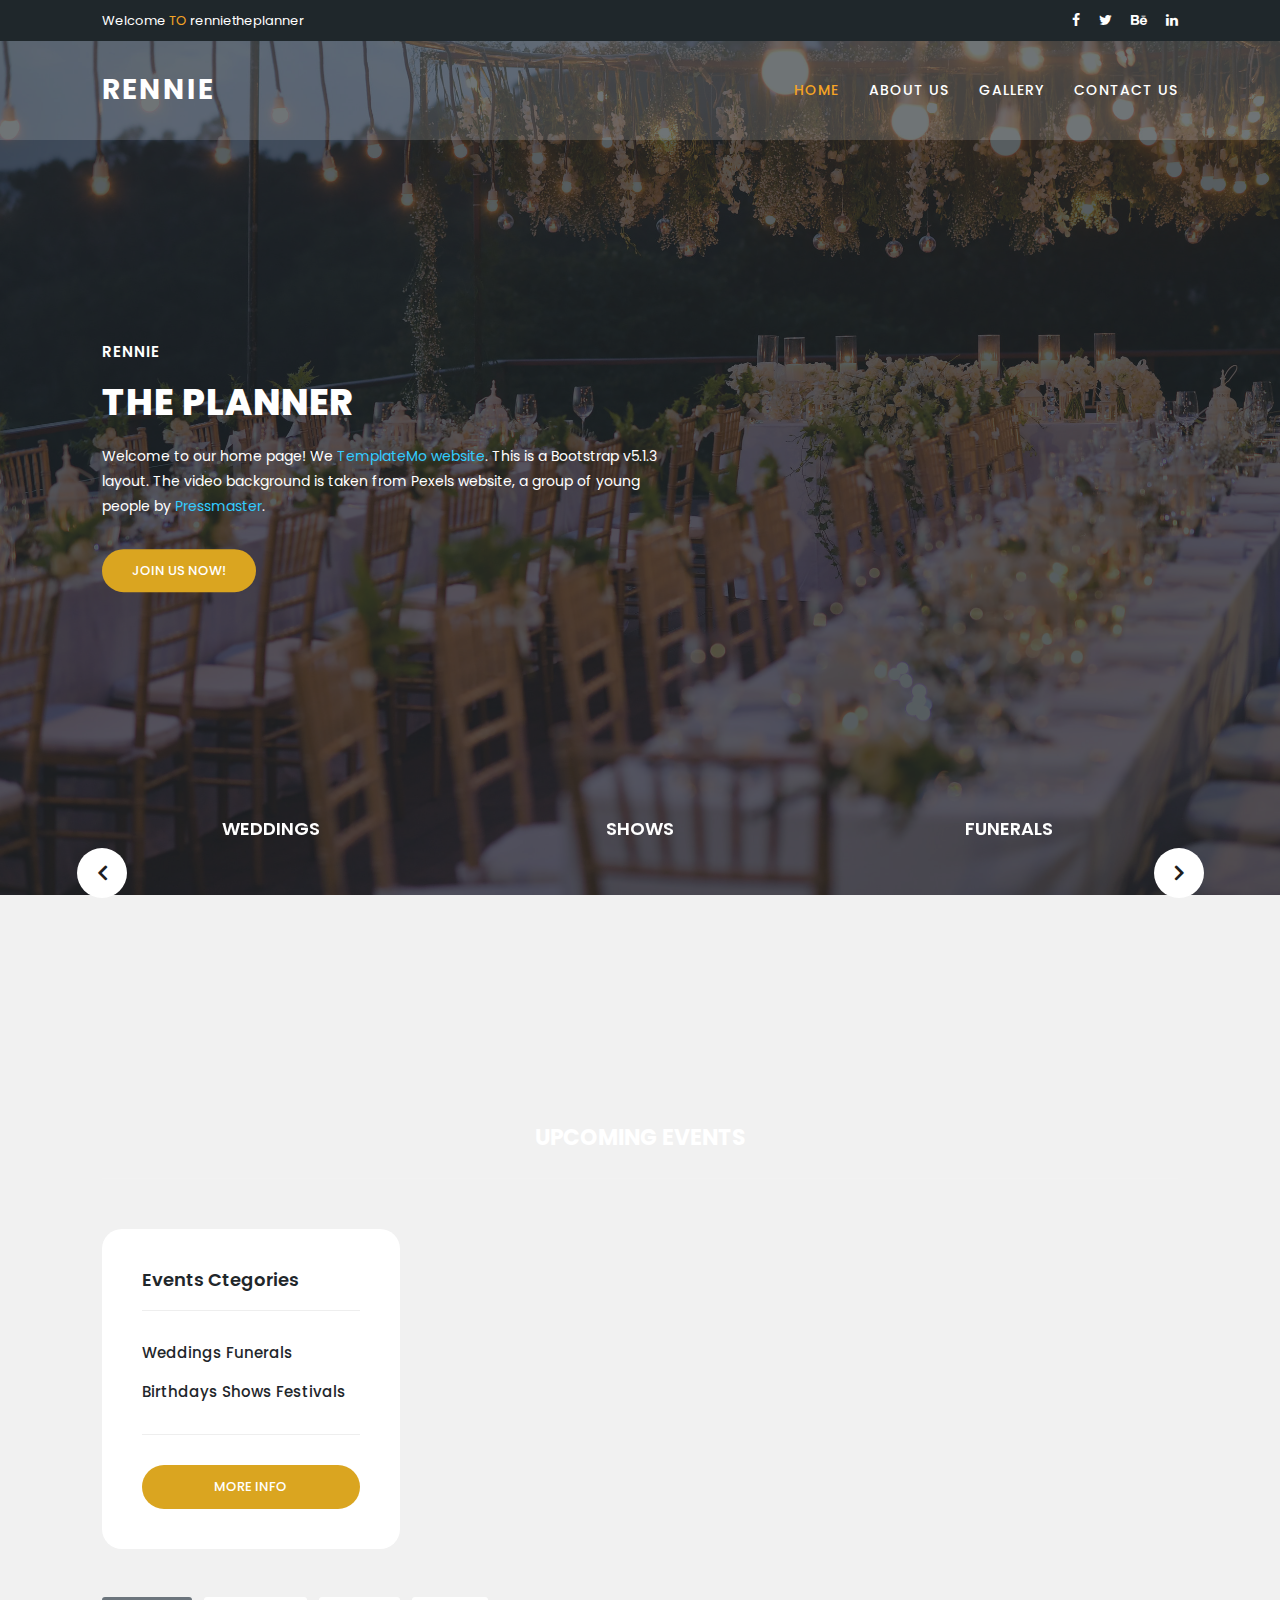
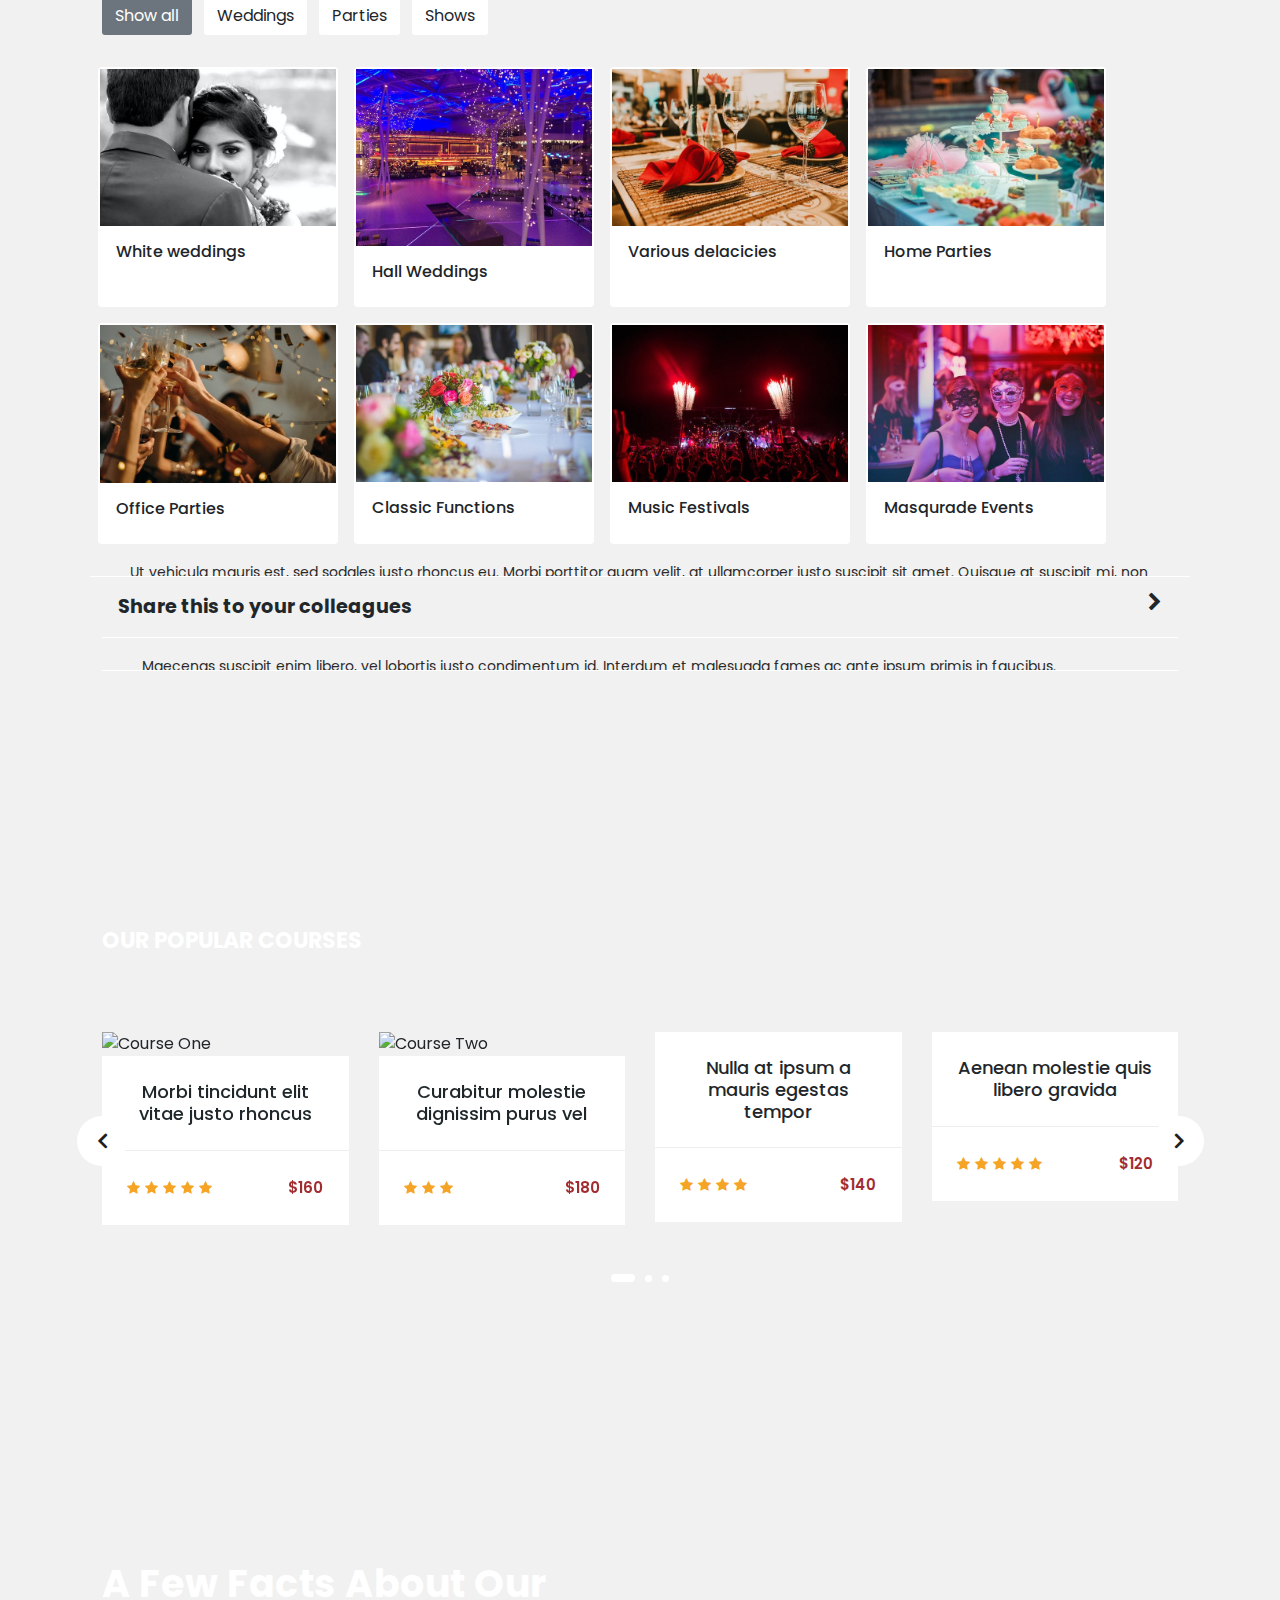
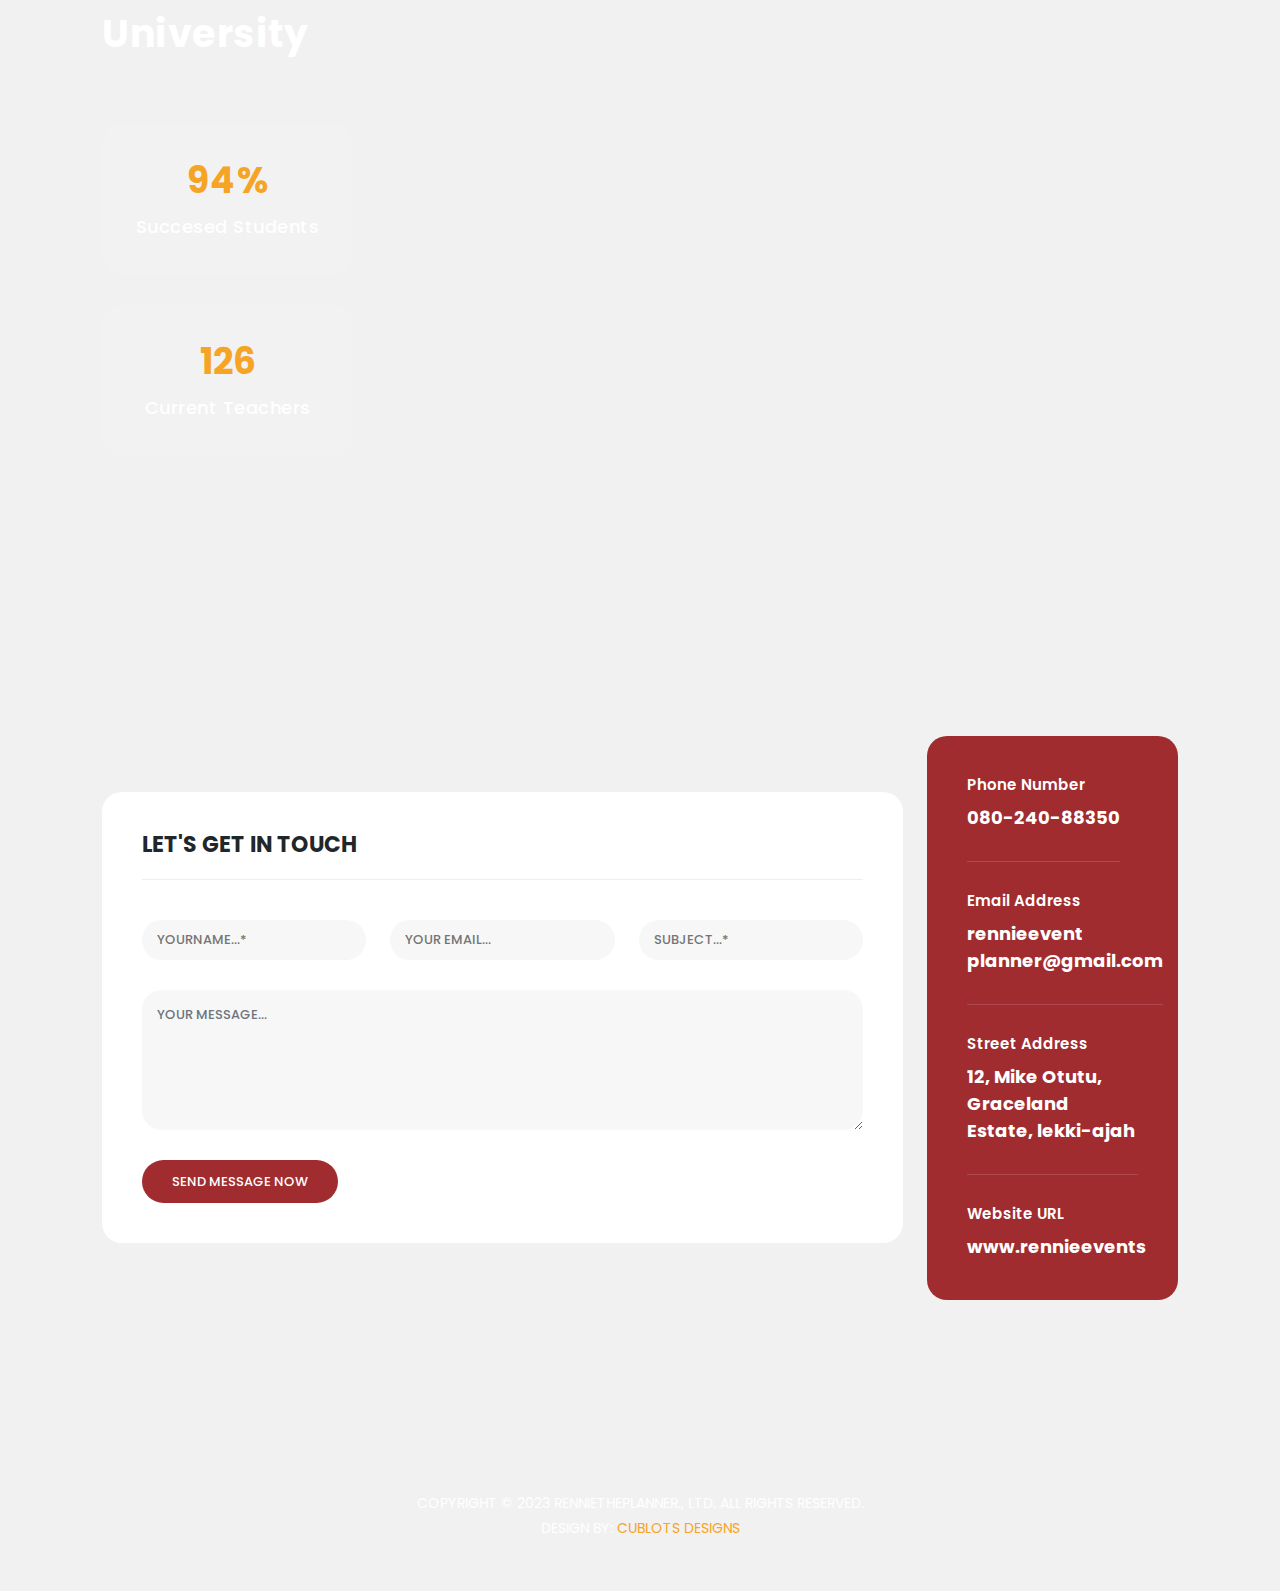
==== commit ba1e4d32: "PUBG" ====
--- a/index.html
+++ b/index.html
@@ -26,7 +26,7 @@
       <div class="row">
         <div class="col-lg-8 col-sm-8">
           <div class="left-content">
-            <p>Welcome <em>TO</em>rennietheplanner</p>
+            <p>Welcome <em>TO</em> rennietheplanner</p>
           </div>
         </div>
         <div class="col-lg-4 col-sm-4">
@@ -51,7 +51,7 @@
                   <nav class="main-nav">
                       <!-- ***** Logo Start ***** -->
                       <a href="index.html" class="logo">
-                          RENNIE THE PLANNER 
+                          RENNIE 
                       </a>
                       <!-- ***** Logo End ***** -->
                       <!-- ***** Menu Start ***** -->
@@ -433,7 +433,7 @@
             <div class="item">
               <img src="assets/images/course-03.jpg" alt="">
               <div class="down-content">
-                <h4>Web Design Templates at your finger tips</h4>
+                <h4></h4>
                 <div class="info">
                   <div class="row">
                     <div class="col-8">
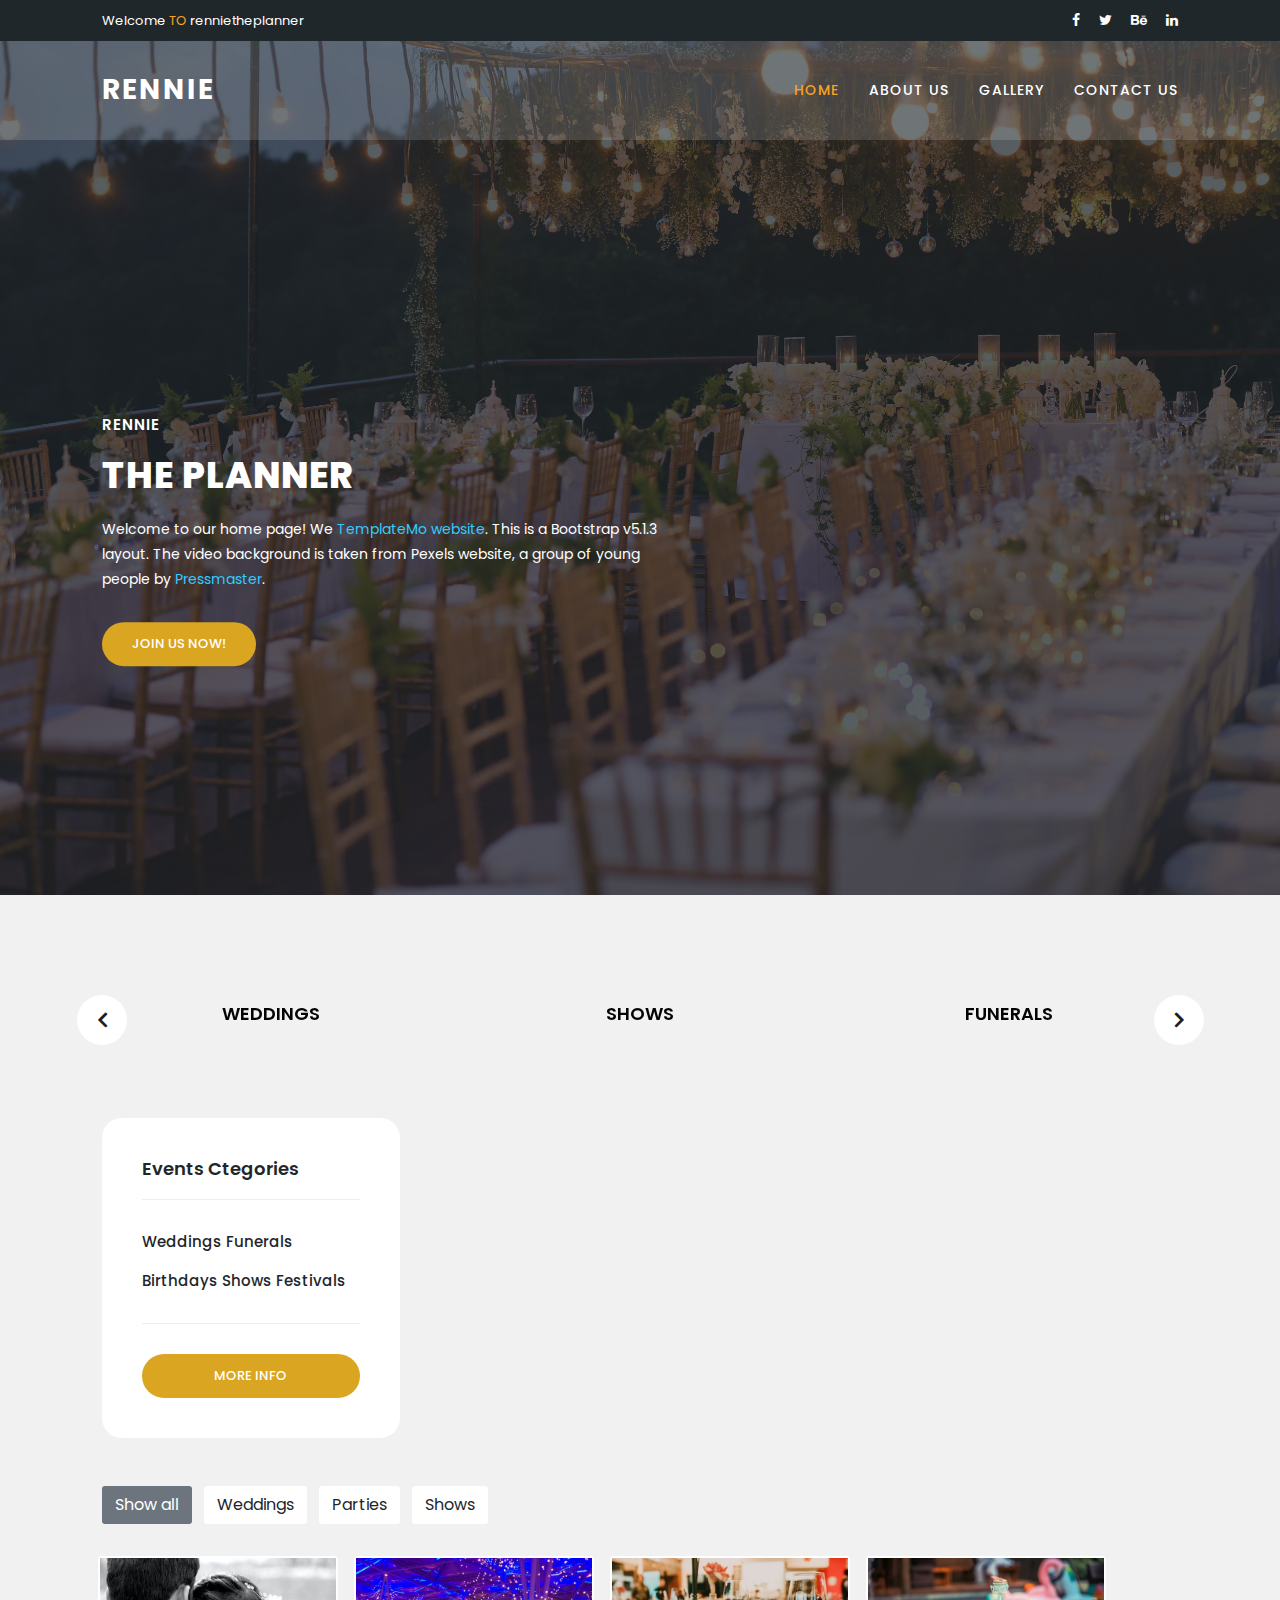
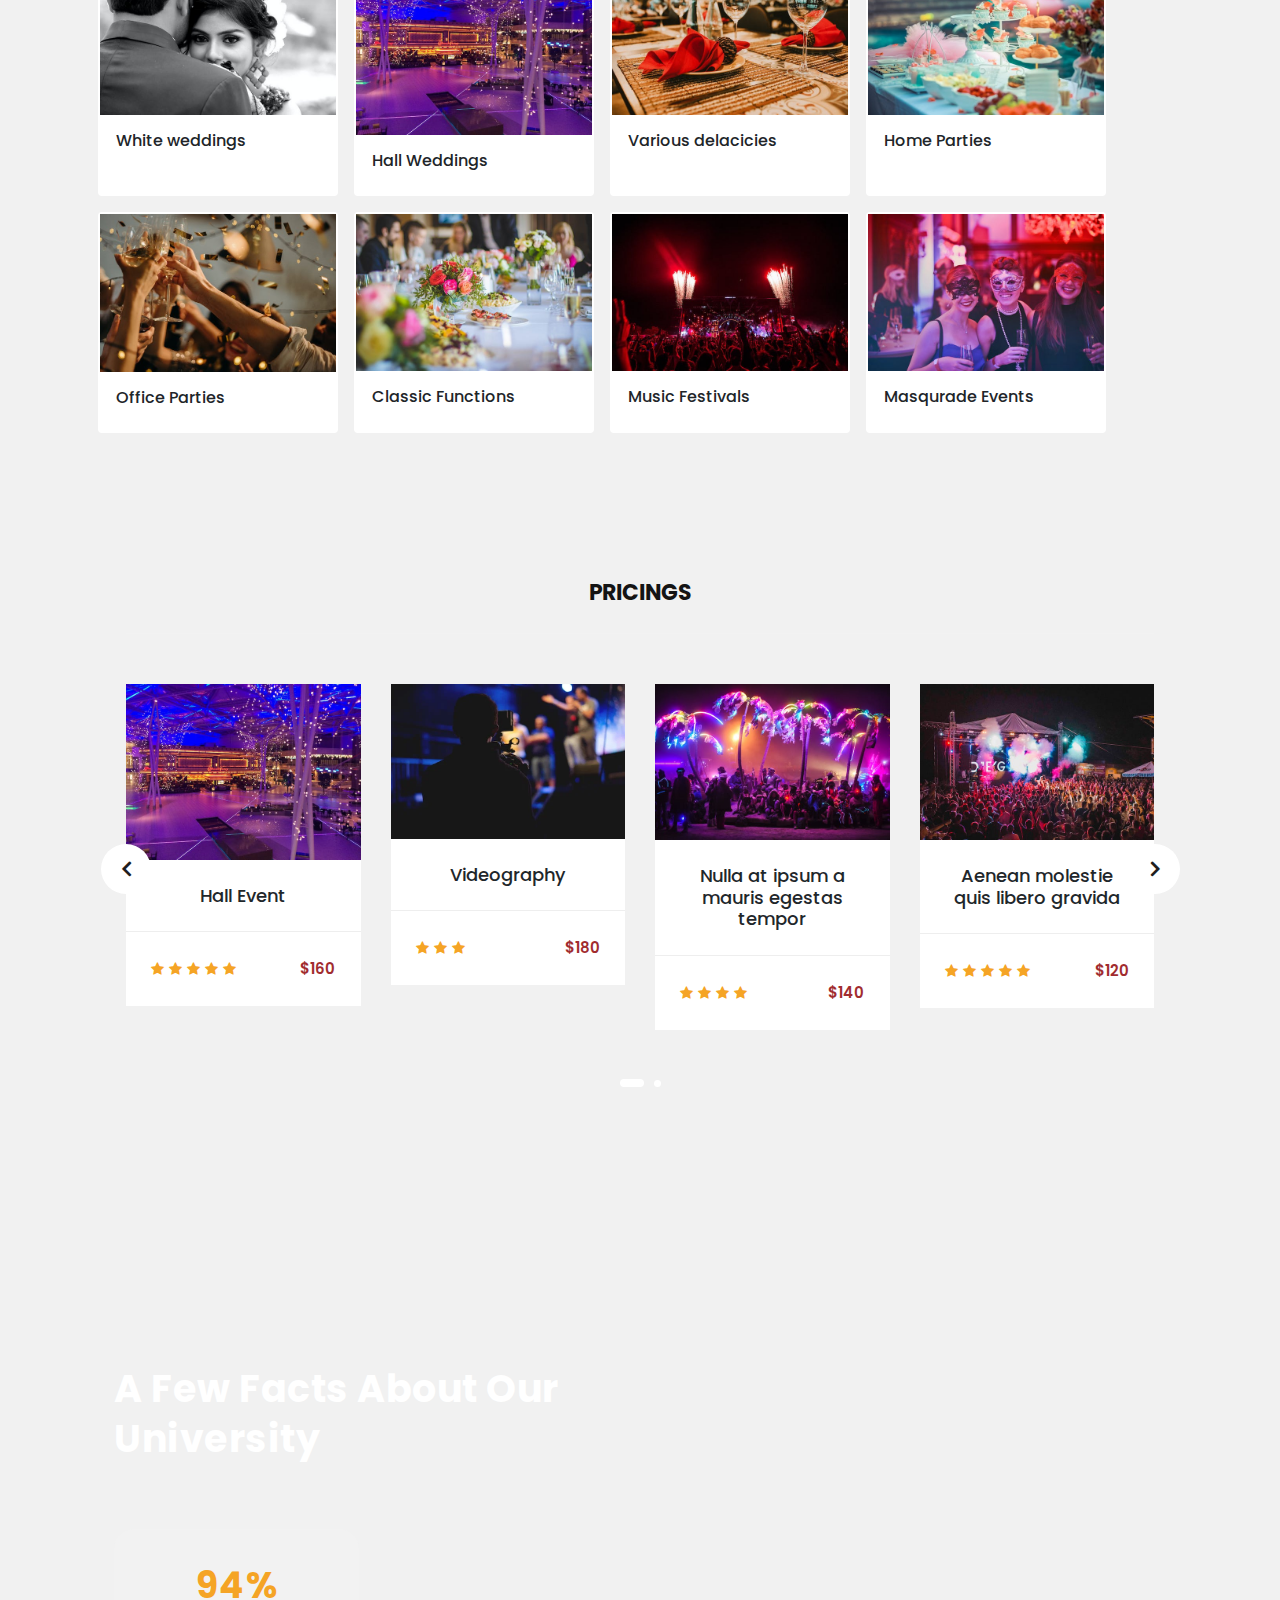
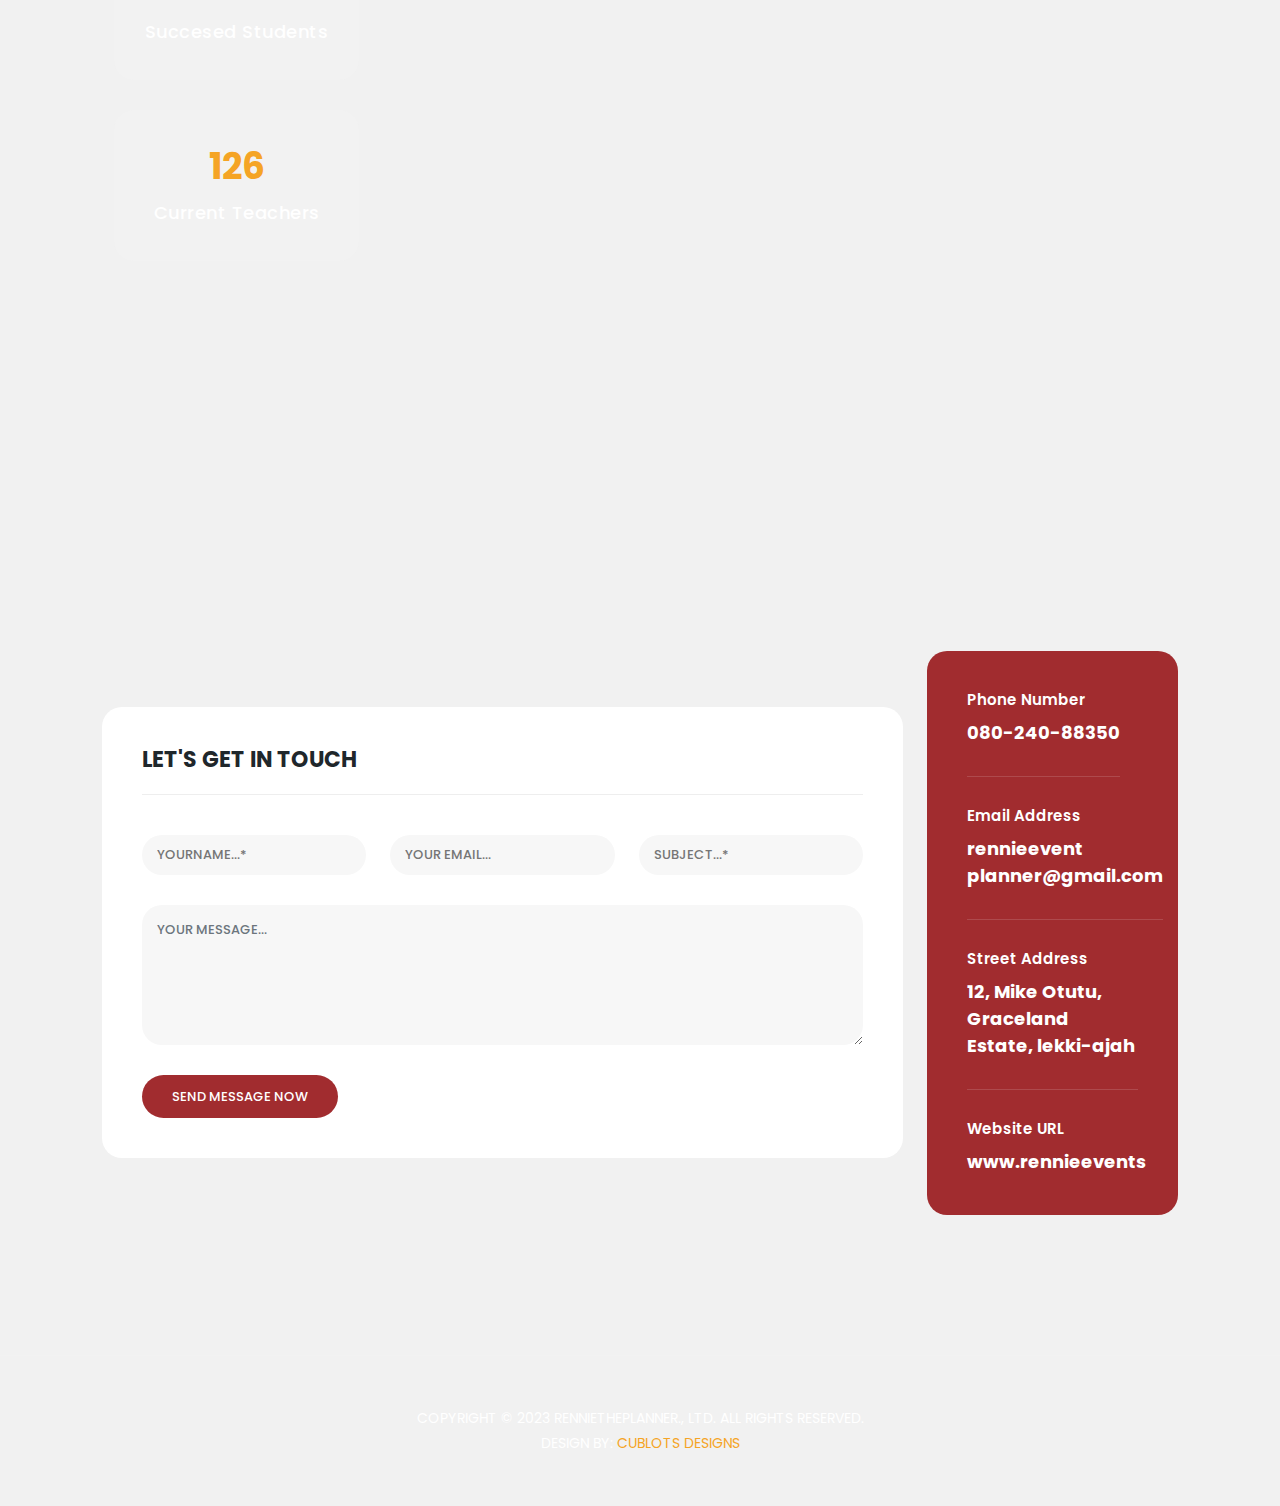
==== commit 17b82fbb: "Publish" ====
--- a/index.html
+++ b/index.html
@@ -103,7 +103,6 @@
       </div>
   </section>
 
-
  <section class="services">
     <div class="container">
       <div class="row">
@@ -156,7 +155,6 @@
               </div>
               <div class="down-content">
                 <h4>Best Networking</h4>
-                <p>Suspendisse tempor mauris a sem elementum bibendum. Praesent facilisis massa non vestibulum.</p>
               </div>
             </div>
             
@@ -171,7 +169,7 @@
       <div class="row">
         <div class="col-lg-12">
           <div class="section-heading">
-            <h2>Upcoming Events</h2>
+            <!-- <h2>Upcoming Events</h2> -->
           </div>
         </div>
         <div class="col-lg-4">
@@ -261,50 +259,23 @@
                 </div>
               </div>
             </div>
-        
-          </body>
-        </html>
-                <div class="accordion-body">
-                    <div class="content">
-                        <p>Ut vehicula mauris est, sed sodales justo rhoncus eu. Morbi porttitor quam velit, at ullamcorper justo suscipit sit amet. Quisque at suscipit mi, non efficitur velit.<br><br>
-                        Cras et tortor semper, placerat eros sit amet, porta est. Mauris porttitor sapien et quam volutpat luctus. Nullam sodales ipsum ac neque ultricies varius.</p>
-                    </div>
-                </div>
-            </article>
-            <article class="accordion last-accordion">
-                <div class="accordion-head">
-                    <span>Share this to your colleagues</span>
-                    <span class="icon">
-                        <i class="icon fa fa-chevron-right"></i>
-                    </span>
-                </div>
-                <div class="accordion-body">
-                    <div class="content">
-                        <p>Maecenas suscipit enim libero, vel lobortis justo condimentum id. Interdum et malesuada fames ac ante ipsum primis in faucibus.<br><br>
-                        Sed eleifend metus sit amet magna tristique, posuere laoreet arcu semper. Nulla pellentesque ut tortor sit amet maximus. In eu libero ullamcorper, semper nisi quis, convallis nisi.</p>
-                    </div>
-                </div>
-            </article>
-        </div>
-        </div>
-      </div>
-    </div>
-  </section>
 
   <section class="our-courses" id="courses">
     <div class="container">
       <div class="row">
         <div class="col-lg-12">
           <div class="section-heading">
-            <h2>Our Popular Courses</h2>
+            <h2>Pricings
+
+            </h2>
           </div>
         </div>
         <div class="col-lg-12">
           <div class="owl-courses-item owl-carousel">
             <div class="item">
-              <img src="assets/images/course-01.jpg" alt="Course One">
-              <div class="down-content">
-                <h4>Morbi tincidunt elit vitae justo rhoncus</h4>
+              <img src="assets/images/halls.jpeg" alt="Course One">
+              <div class="down-content">
+                <h4>Hall Event</h4>
                 <div class="info">
                   <div class="row">
                     <div class="col-8">
@@ -324,9 +295,9 @@
               </div>
             </div>
             <div class="item">
-              <img src="assets/images/course-02.jpg" alt="Course Two">
-              <div class="down-content">
-                <h4>Curabitur molestie dignissim purus vel</h4>
+              <img src="assets/images/videograph2.jpeg" alt="Course Two">
+              <div class="down-content">
+                <h4>Videography</h4>
                 <div class="info">
                   <div class="row">
                     <div class="col-8">
@@ -344,7 +315,7 @@
               </div>
             </div>
             <div class="item">
-              <img src="assets/images/course-03.jpg" alt="">
+              <img src="assets/images/outdoor.jpeg" alt="">
               <div class="down-content">
                 <h4>Nulla at ipsum a mauris egestas tempor</h4>
                 <div class="info">
@@ -365,7 +336,7 @@
               </div>
             </div>
             <div class="item">
-              <img src="assets/images/course-04.jpg" alt="">
+              <img src="assets/images/festival.jpeg " alt="">
               <div class="down-content">
                 <h4>Aenean molestie quis libero gravida</h4>
                 <div class="info">
@@ -387,161 +358,9 @@
               </div>
             </div>
             <div class="item">
-              <img src="assets/images/course-01.jpg" alt="">
-              <div class="down-content">
-                <h4>Lorem ipsum dolor sit amet adipiscing elit</h4>
-                <div class="info">
-                  <div class="row">
-                    <div class="col-8">
-                      <ul>
-                        <li><i class="fa fa-star"></i></li>
-                        <li><i class="fa fa-star"></i></li>
-                        <li><i class="fa fa-star"></i></li>
-                        <li><i class="fa fa-star"></i></li>
-                        <li><i class="fa fa-star"></i></li>
-                      </ul>
-                    </div>
-                    <div class="col-4">
-                       <span>$250</span>
-                    </div>
-                  </div>
-                </div>
-              </div>
-            </div>
-            <div class="item">
-              <img src="assets/images/course-02.jpg" alt="">
-              <div class="down-content">
-                <h4>TemplateMo is the best website for Free CSS</h4>
-                <div class="info">
-                  <div class="row">
-                    <div class="col-8">
-                      <ul>
-                        <li><i class="fa fa-star"></i></li>
-                        <li><i class="fa fa-star"></i></li>
-                        <li><i class="fa fa-star"></i></li>
-                        <li><i class="fa fa-star"></i></li>
-                        <li><i class="fa fa-star"></i></li>
-                      </ul>
-                    </div>
-                    <div class="col-4">
-                       <span>$270</span>
-                    </div>
-                  </div>
-                </div>
-              </div>
-            </div>
-            <div class="item">
-              <img src="assets/images/course-03.jpg" alt="">
-              <div class="down-content">
-                <h4></h4>
-                <div class="info">
-                  <div class="row">
-                    <div class="col-8">
-                      <ul>
-                        <li><i class="fa fa-star"></i></li>
-                        <li><i class="fa fa-star"></i></li>
-                        <li><i class="fa fa-star"></i></li>
-                        <li><i class="fa fa-star"></i></li>
-                        <li><i class="fa fa-star"></i></li>
-                      </ul>
-                    </div>
-                    <div class="col-4">
-                       <span>$340</span>
-                    </div>
-                  </div>
-                </div>
-              </div>
-            </div>
-            <div class="item">
-              <img src="assets/images/course-04.jpg" alt="">
-              <div class="down-content">
-                <h4>Please visit our website again</h4>
-                <div class="info">
-                  <div class="row">
-                    <div class="col-8">
-                      <ul>
-                        <li><i class="fa fa-star"></i></li>
-                        <li><i class="fa fa-star"></i></li>
-                        <li><i class="fa fa-star"></i></li>
-                        <li><i class="fa fa-star"></i></li>
-                        <li><i class="fa fa-star"></i></li>
-                      </ul>
-                    </div>
-                    <div class="col-4">
-                       <span>$360</span>
-                    </div>
-                  </div>
-                </div>
-              </div>
-            </div>
-            <div class="item">
-              <img src="assets/images/course-01.jpg" alt="">
-              <div class="down-content">
-                <h4>Responsive HTML Templates for you</h4>
-                <div class="info">
-                  <div class="row">
-                    <div class="col-8">
-                      <ul>
-                        <li><i class="fa fa-star"></i></li>
-                        <li><i class="fa fa-star"></i></li>
-                        <li><i class="fa fa-star"></i></li>
-                        <li><i class="fa fa-star"></i></li>
-                        <li><i class="fa fa-star"></i></li>
-                      </ul>
-                    </div>
-                    <div class="col-4">
-                       <span>$400</span>
-                    </div>
-                  </div>
-                </div>
-              </div>
-            </div>
-            <div class="item">
-              <img src="assets/images/course-02.jpg" alt="">
-              <div class="down-content">
-                <h4>Download Free CSS Layouts for your business</h4>
-                <div class="info">
-                  <div class="row">
-                    <div class="col-8">
-                      <ul>
-                        <li><i class="fa fa-star"></i></li>
-                        <li><i class="fa fa-star"></i></li>
-                        <li><i class="fa fa-star"></i></li>
-                        <li><i class="fa fa-star"></i></li>
-                        <li><i class="fa fa-star"></i></li>
-                      </ul>
-                    </div>
-                    <div class="col-4">
-                       <span>$430</span>
-                    </div>
-                  </div>
-                </div>
-              </div>
-            </div>
-            <div class="item">
-              <img src="assets/images/course-03.jpg" alt="">
-              <div class="down-content">
-                <h4>Morbi in libero blandit lectus cursus</h4>
-                <div class="info">
-                  <div class="row">
-                    <div class="col-8">
-                      <ul>
-                        <li><i class="fa fa-star"></i></li>
-                        <li><i class="fa fa-star"></i></li>
-                        <li><i class="fa fa-star"></i></li>
-                        <li><i class="fa fa-star"></i></li>
-                        <li><i class="fa fa-star"></i></li>
-                      </ul>
-                    </div>
-                    <div class="col-4">
-                       <span>$480</span>
-                    </div>
-                  </div>
-                </div>
-              </div>
-            </div>
-            <div class="item">
-              <img src="assets/images/course-04.jpg" alt="">
+            
+            <div class="item">
+              <img src="assets/images/dinner.jpeg" alt="">
               <div class="down-content">
                 <h4>Curabitur molestie dignissim purus</h4>
                 <div class="info">
--- a/assets/css/style.css
+++ b/assets/css/style.css
@@ -212,7 +212,7 @@
   font-size: 22px;
   font-weight: 700;
   text-transform: uppercase;
-  color: #fff;
+  color: #141414;
 }
 
 
@@ -709,7 +709,7 @@
     min-width: 100%;
     min-height: 100vh;
     max-width: 100%;
-    max-height: 100vh;
+    max-height: 10000vh;
     object-fit: cover;
     z-index: -1;
 }
@@ -726,6 +726,7 @@
     bottom: 0;
     right: 0;
     width: 100%;
+    padding-bottom: 1000px;
 }
 
 .main-banner .caption {
@@ -789,19 +790,21 @@
 */
 
 .services {
-  margin-top: -135px;
+  margin-top: 50px;
   position: absolute;
   width: 100%;
+  /* height: 100vh; */
+  /* margin-bottom: 100px; */
 }
 
 .services .item {
-  background-image: url(../images/service-item-bg.jpg);
+  background-image: url(assets/images.garden.jpg);
   background-repeat: no-repeat;
   background-size: cover;
   background-position: center center;
   border-radius: 20px;
   text-align: center;
-  color: #fff;
+  color: #030303;
   padding: 40px;
 }
 
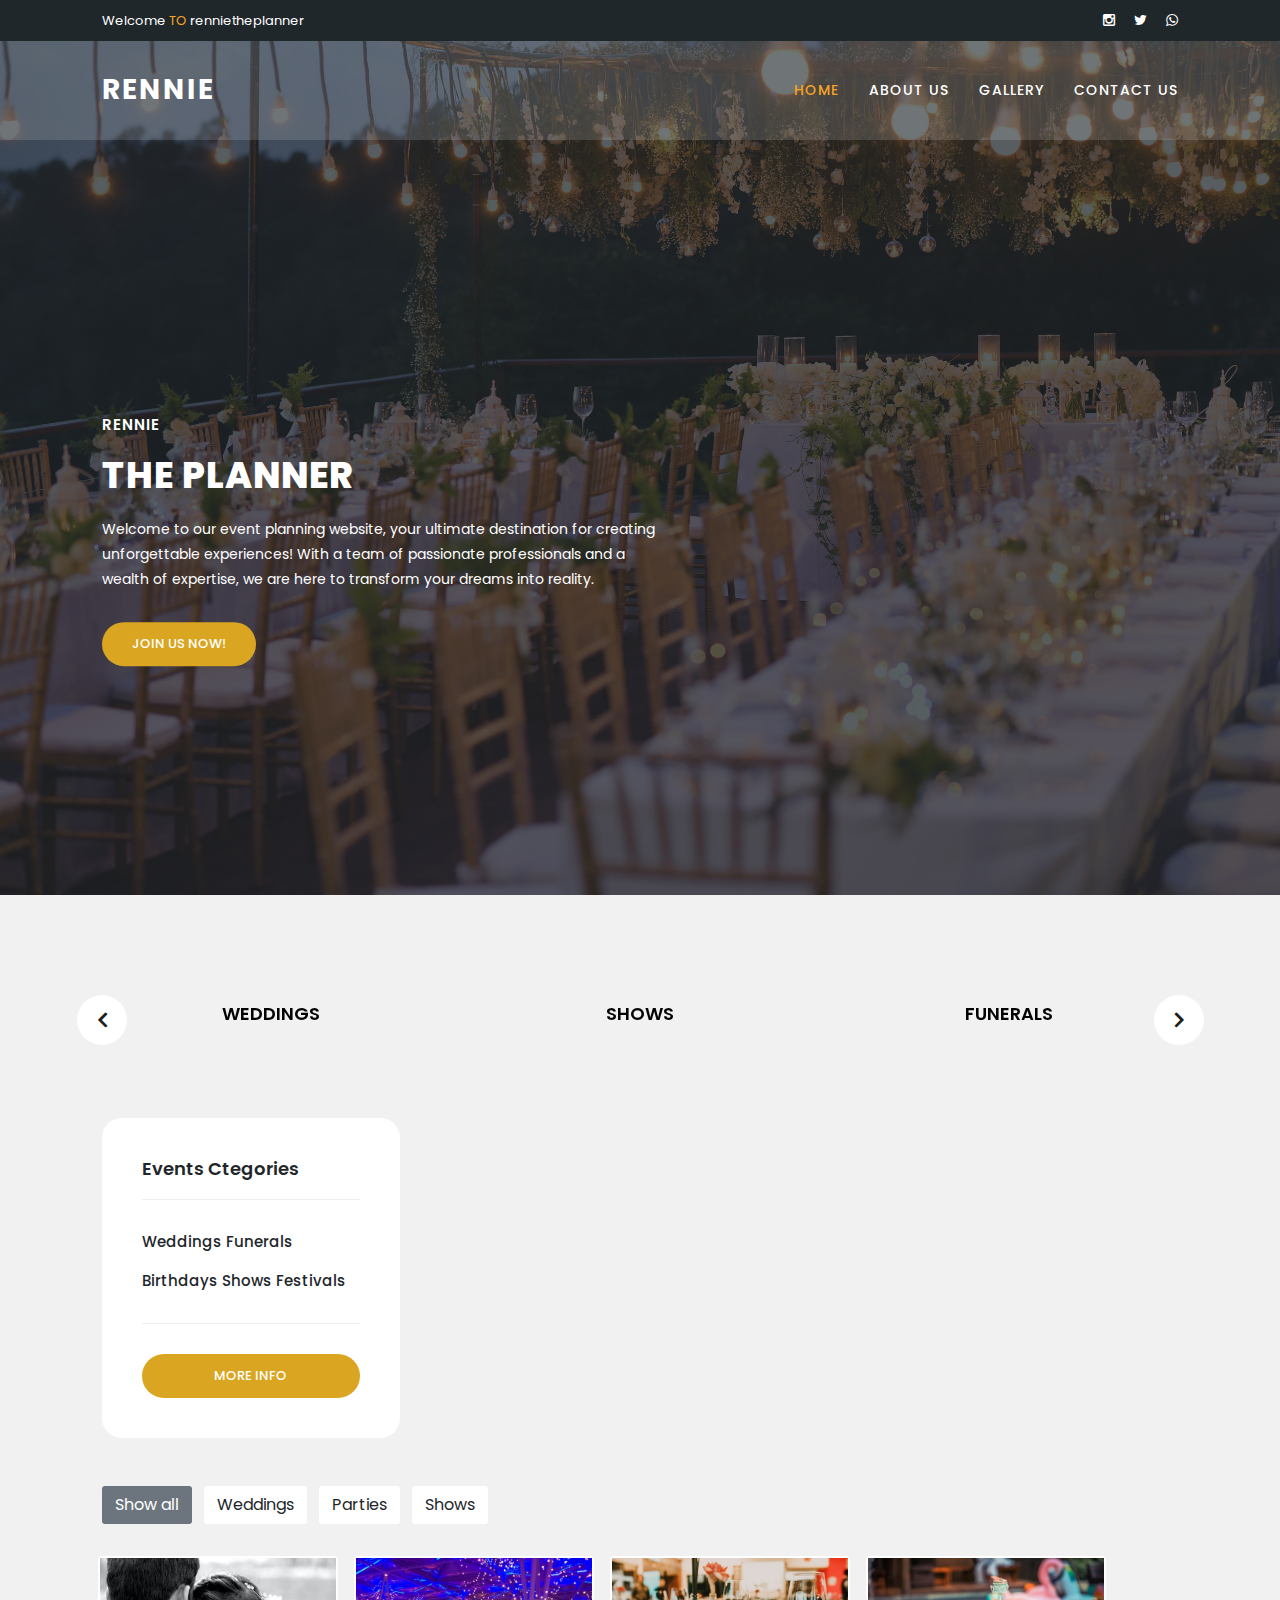
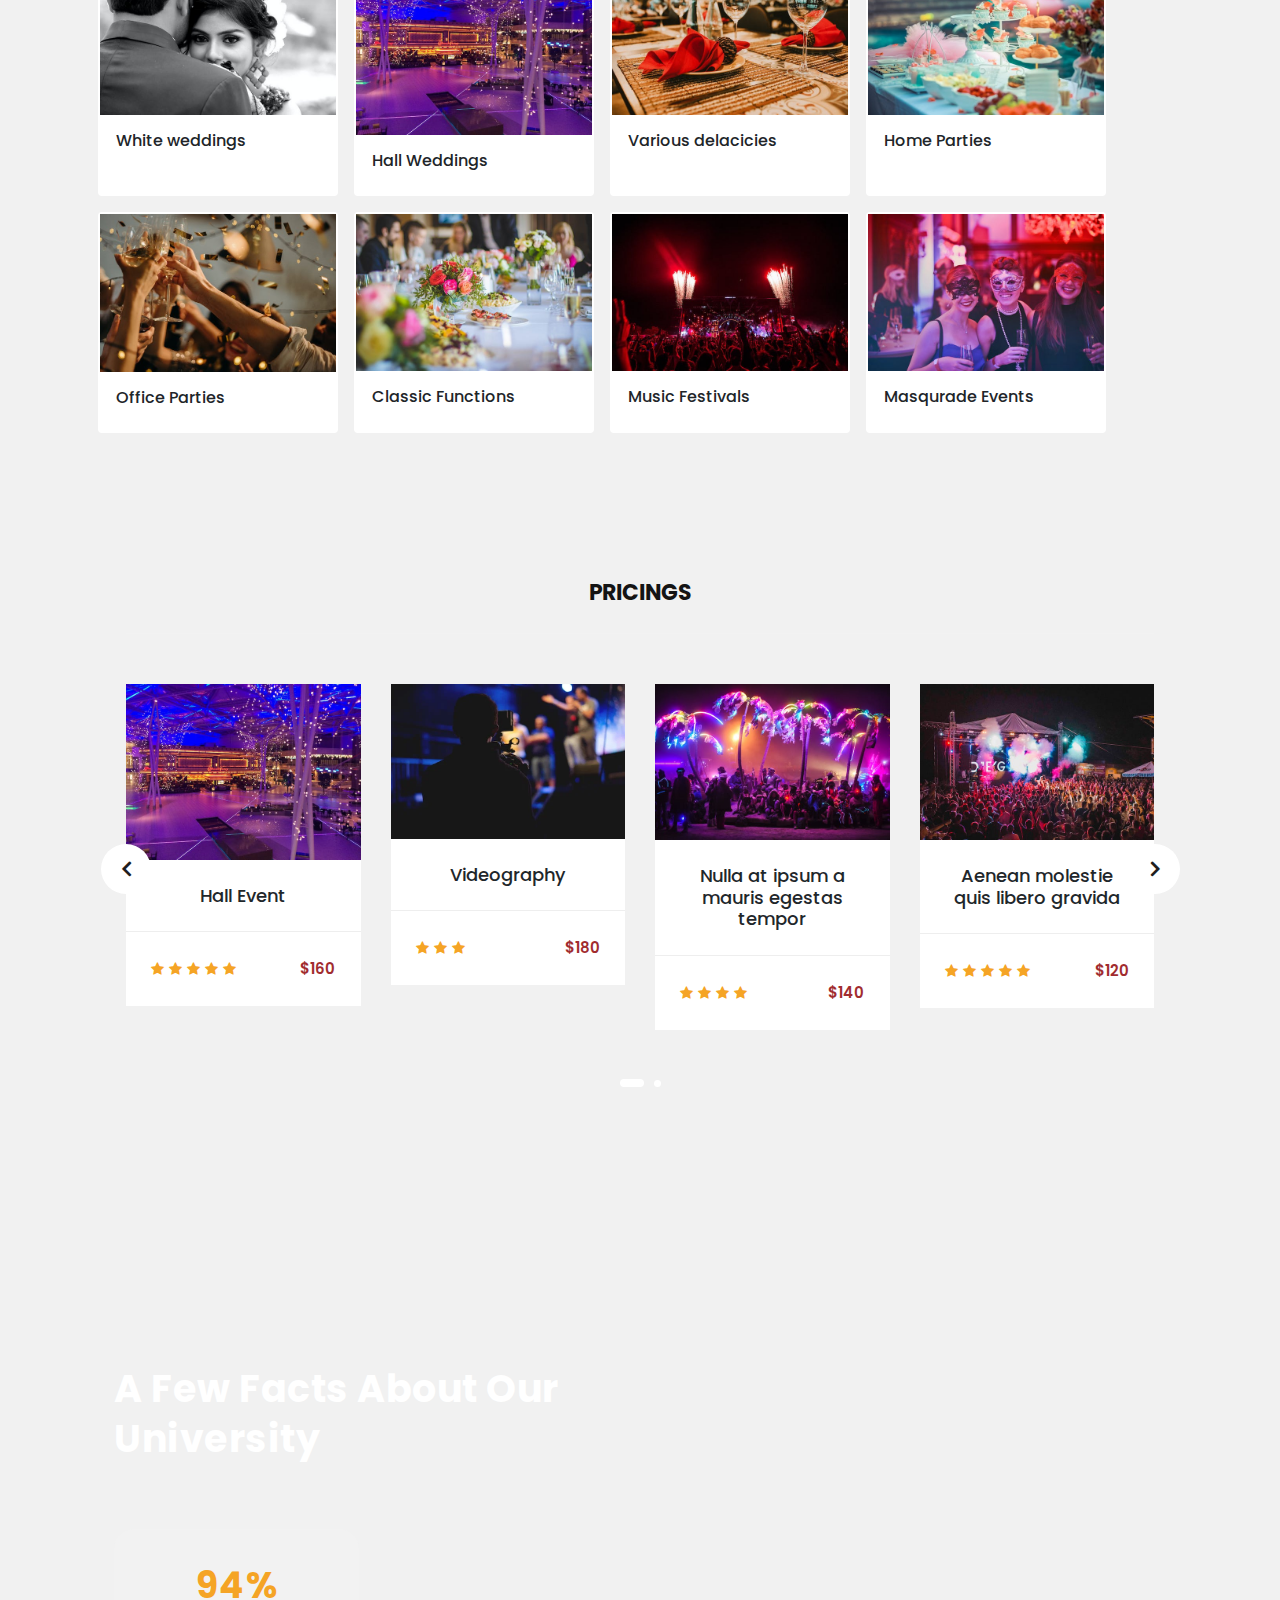
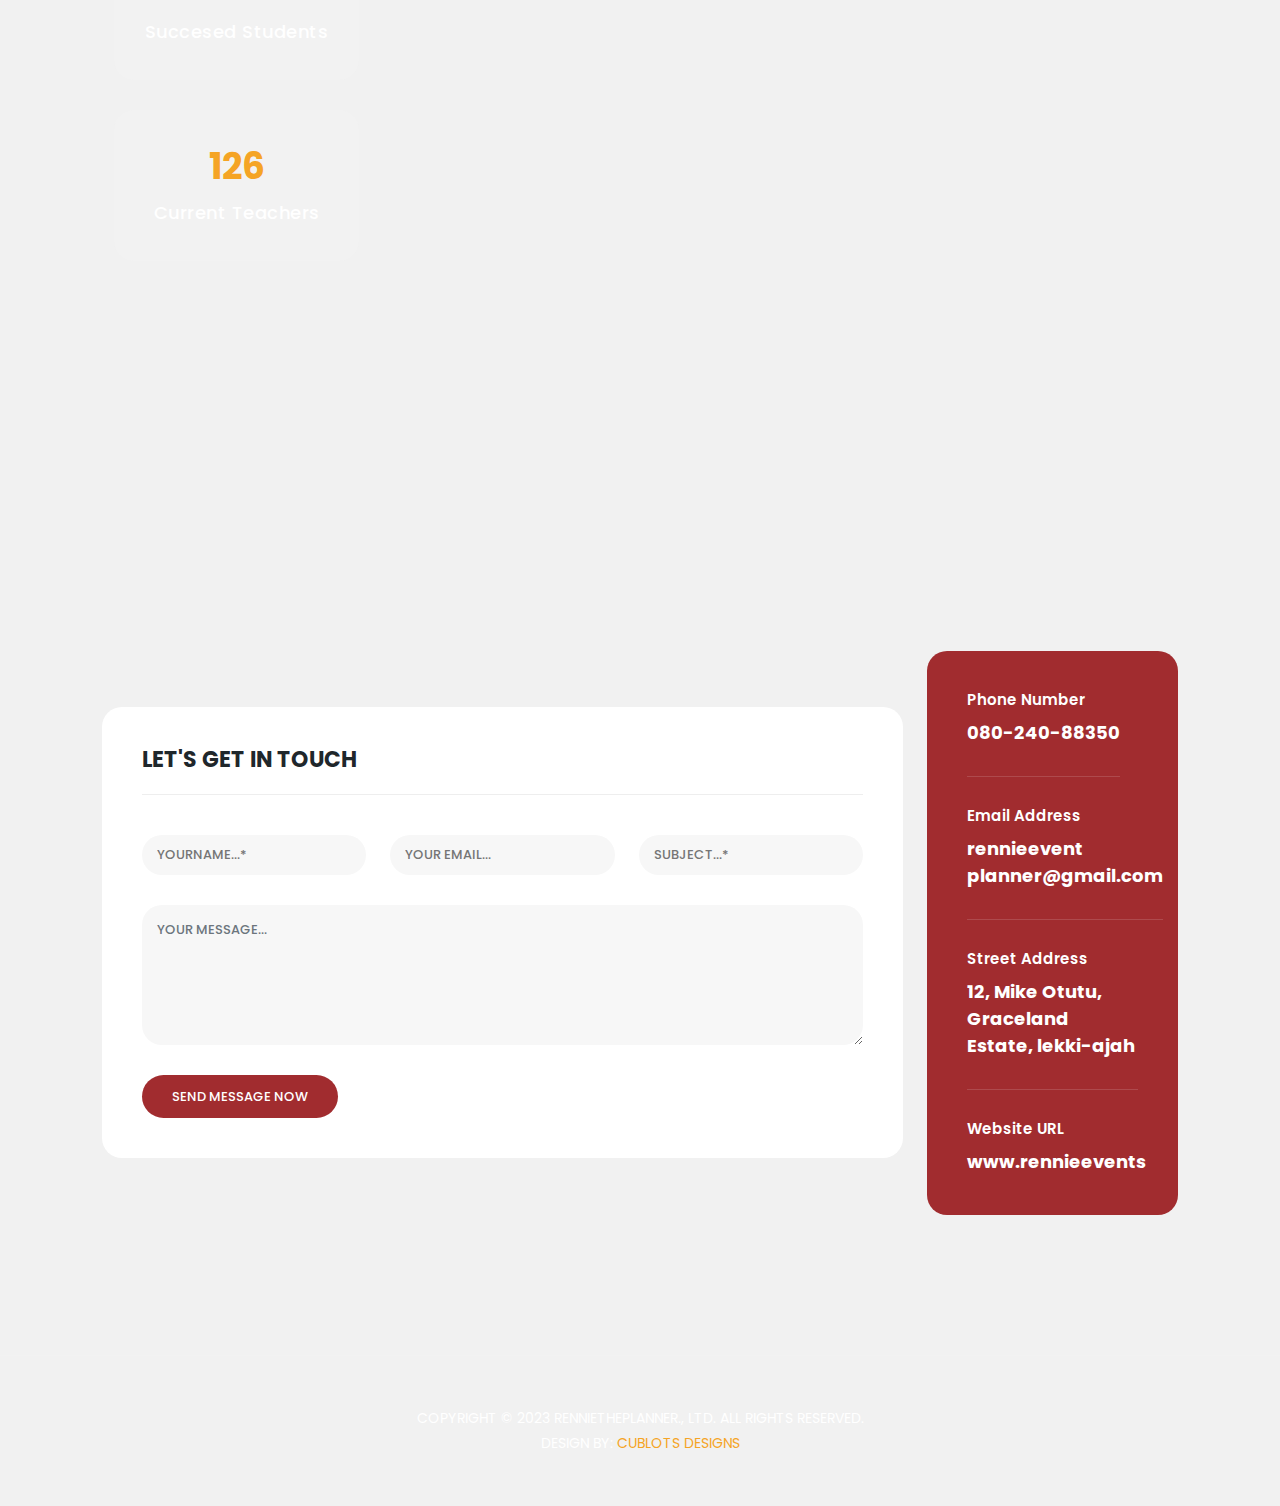
==== commit dd039be7: "publish" ====
--- a/index.html
+++ b/index.html
@@ -32,10 +32,9 @@
         <div class="col-lg-4 col-sm-4">
           <div class="right-icons">
             <ul>
-              <li><a href="#"><i class="fa fa-facebook"></i></a></li>
+              <li><a href="https://www.instagram.com/rennietheplanner/"><i class="fa fa-instagram"></i></a></li>
               <li><a href="#"><i class="fa fa-twitter"></i></a></li>
-              <li><a href="#"><i class="fa fa-behance"></i></a></li>
-              <li><a href="#"><i class="fa fa-linkedin"></i></a></li>
+              <li><a href="https://wa.link/4okfup"><i class="fa fa-whatsapp"></i></a></li>
             </ul>
           </div>
         </div>
@@ -91,8 +90,7 @@
                 <div class="caption">
               <h6>Rennie</h6>
               <h2>The Planner</h2>
-              <p>Welcome to our home page! We <area shape="
-                " coords="" href="" alt=""><a rel="nofollow" href="https://templatemo.com/page/1" target="_blank">TemplateMo website</a>. This is a Bootstrap v5.1.3 layout. The video background is taken from Pexels website, a group of young people by <a rel="nofollow" href="https://www.pexels.com/@pressmaster" target="_blank">Pressmaster</a>.</p>
+              <p>Welcome to our event planning website, your ultimate destination for creating unforgettable experiences! With a team of passionate professionals and a wealth of expertise, we are here to transform your dreams into reality.</p>
               <div class="main-button-red">
                   <div class="scroll-to-section"><a href="#contact">Join Us Now!</a></div>
               </div>
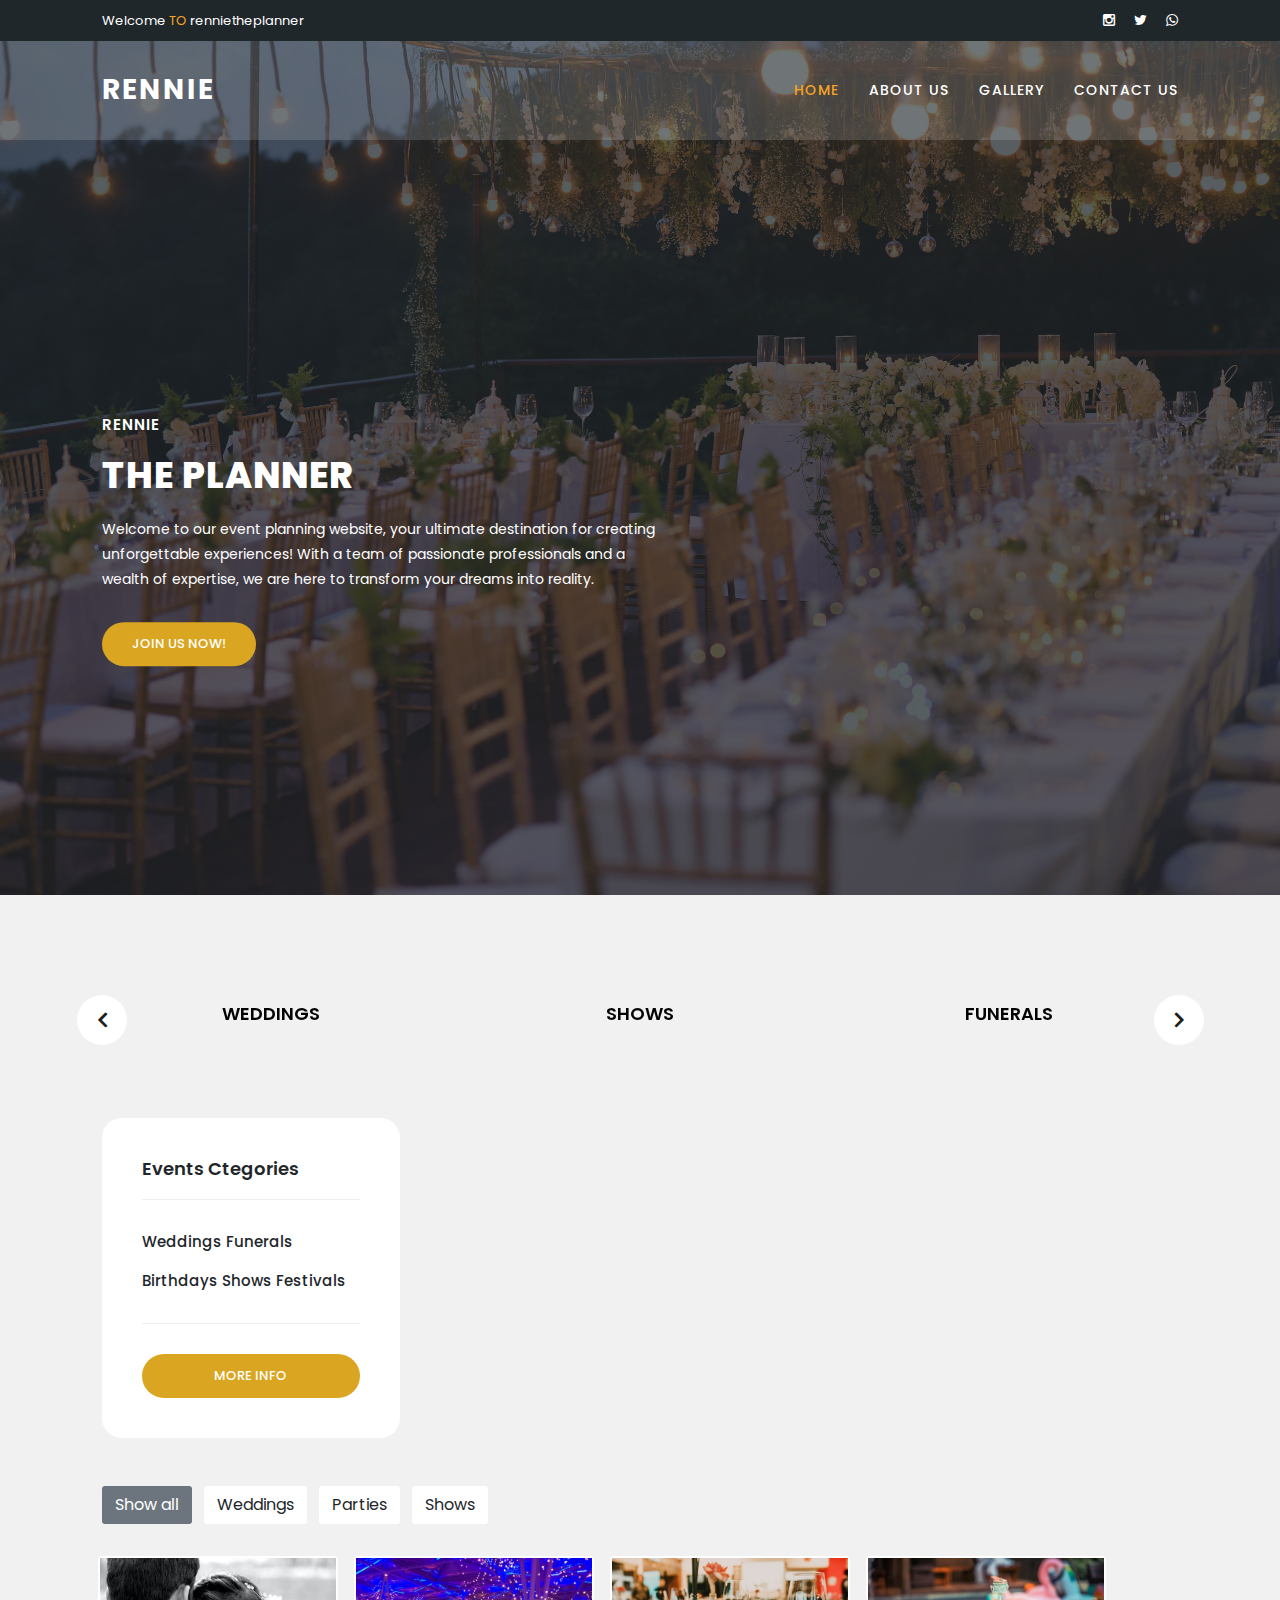
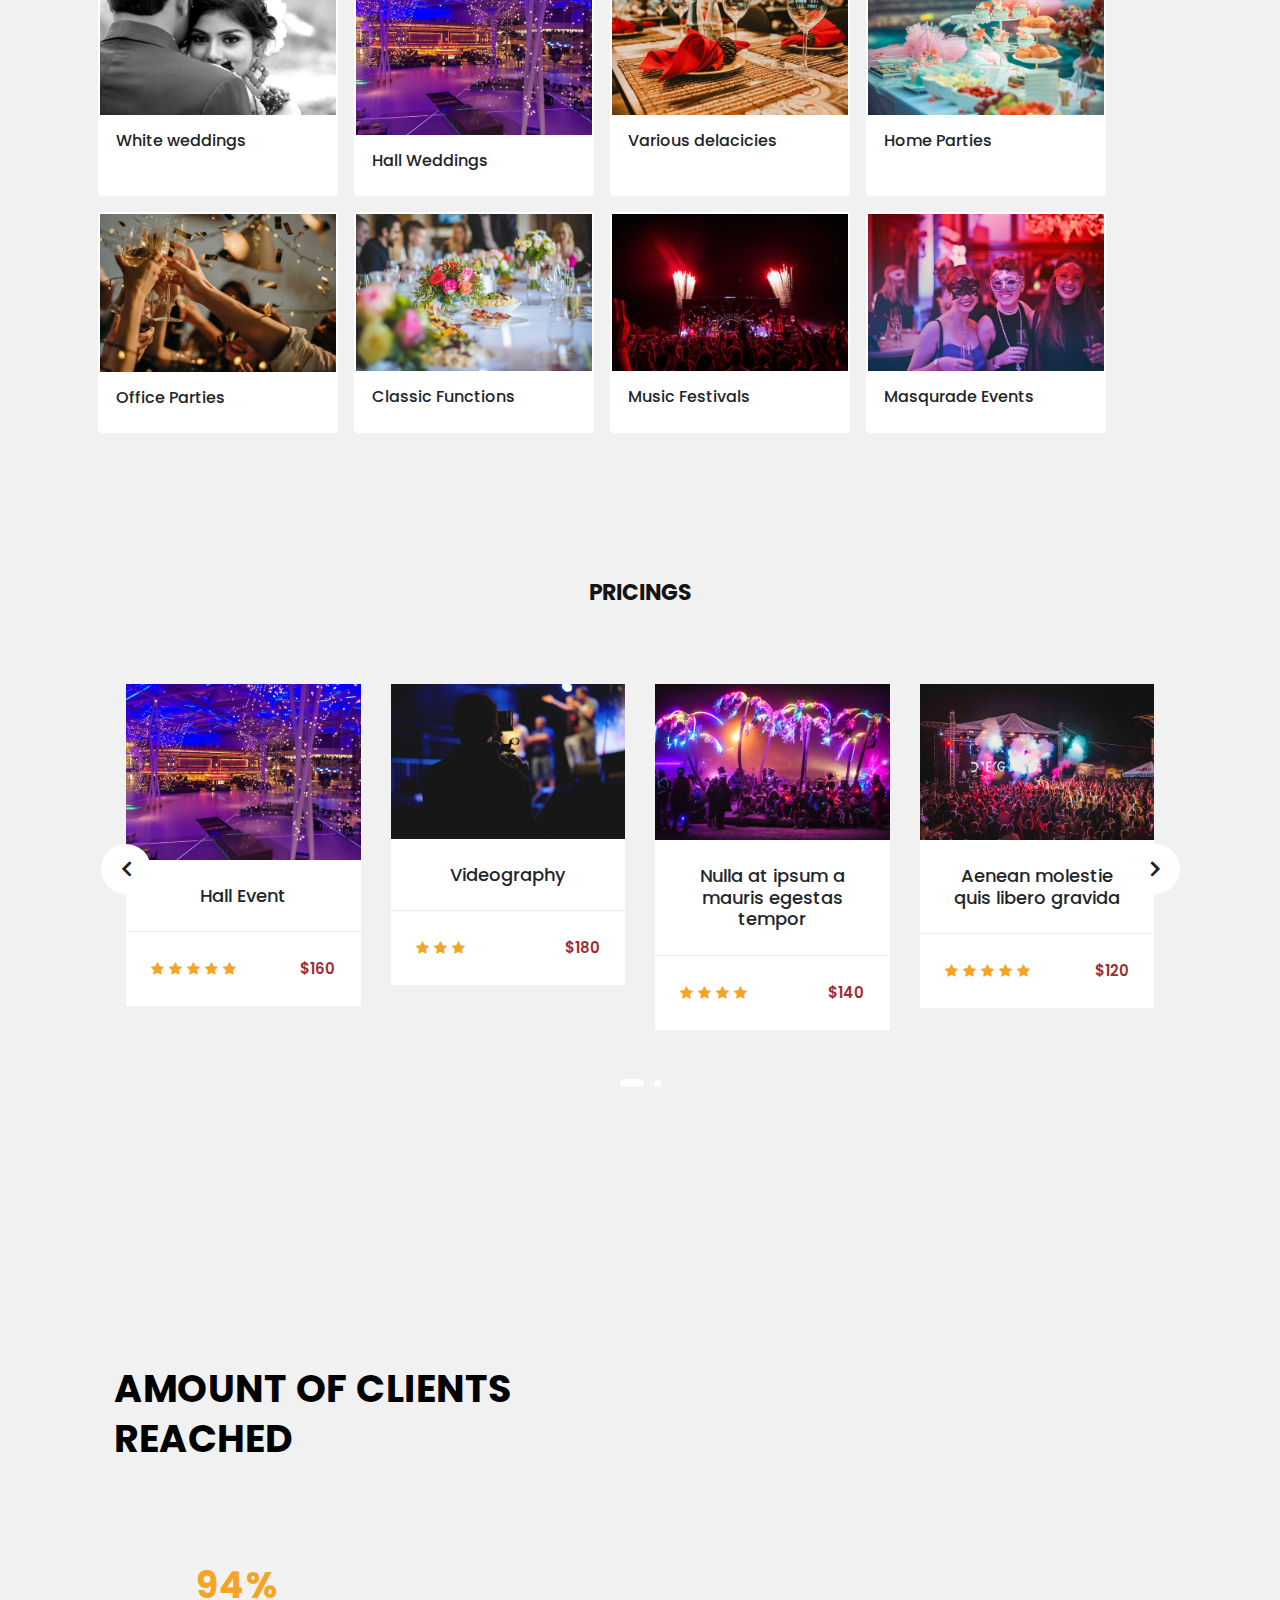
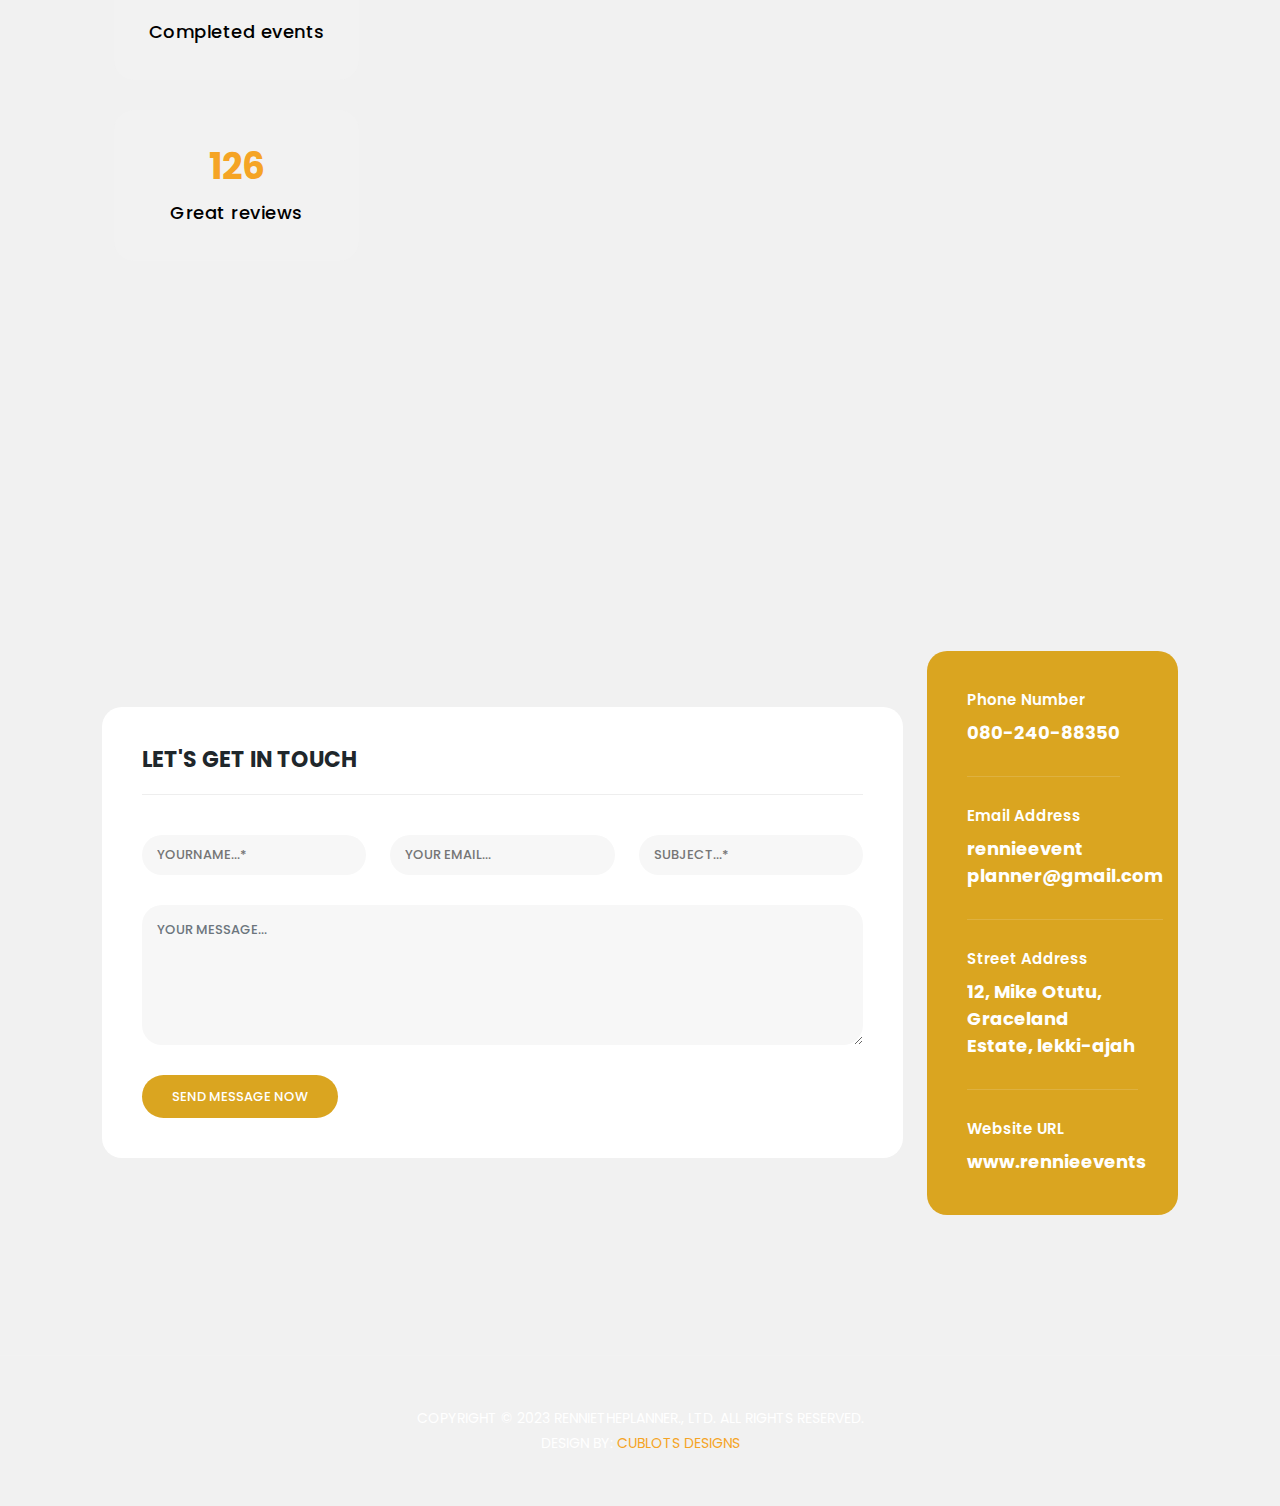
==== commit 24a4083d: "pubg" ====
--- a/index.html
+++ b/index.html
@@ -391,20 +391,20 @@
         <div class="col-lg-6">
           <div class="row">
             <div class="col-lg-12">
-              <h2>A Few Facts About Our University</h2>
+              <h2>AMOUNT OF CLIENTS REACHED  </h2>
             </div>
             <div class="col-lg-6">
               <div class="row">
                 <div class="col-12">
                   <div class="count-area-content percentage">
                     <div class="count-digit">94</div>
-                    <div class="count-title">Succesed Students</div>
+                    <div class="count-title">Completed events</div>
                   </div>
                 </div>
                 <div class="col-12">
                   <div class="count-area-content">
                     <div class="count-digit">126</div>
-                    <div class="count-title">Current Teachers</div>
+                    <div class="count-title">Great reviews</div>
                   </div>
                 </div>
               </div>
--- a/assets/css/style.css
+++ b/assets/css/style.css
@@ -1284,7 +1284,7 @@
 
 section.our-facts h2 {
   font-size: 38px;
-  color: #fff;
+  color: #000000;
   line-height: 50px;
   font-weight: 700;
   letter-spacing: 0.5px;
@@ -1313,7 +1313,7 @@
 .count-title {
     font-size: 18px;
     font-weight: 500;
-    color: #fff;
+    color: #000000;
     letter-spacing: 0.5px;
 }
 
@@ -1402,7 +1402,7 @@
 section.contact-us #contact button {
   font-size: 13px;
   color: #fff;
-  background-color: #a12c2f;
+  background-color: goldenrod;
   padding: 12px 30px;
   display: inline-block;
   border-radius: 22px;
@@ -1418,7 +1418,7 @@
 }
 
 section.contact-us .right-info {
-  background-color: #a12c2f;
+  background-color:goldenrod;
   border-radius: 20px;
   padding: 40px;
 }
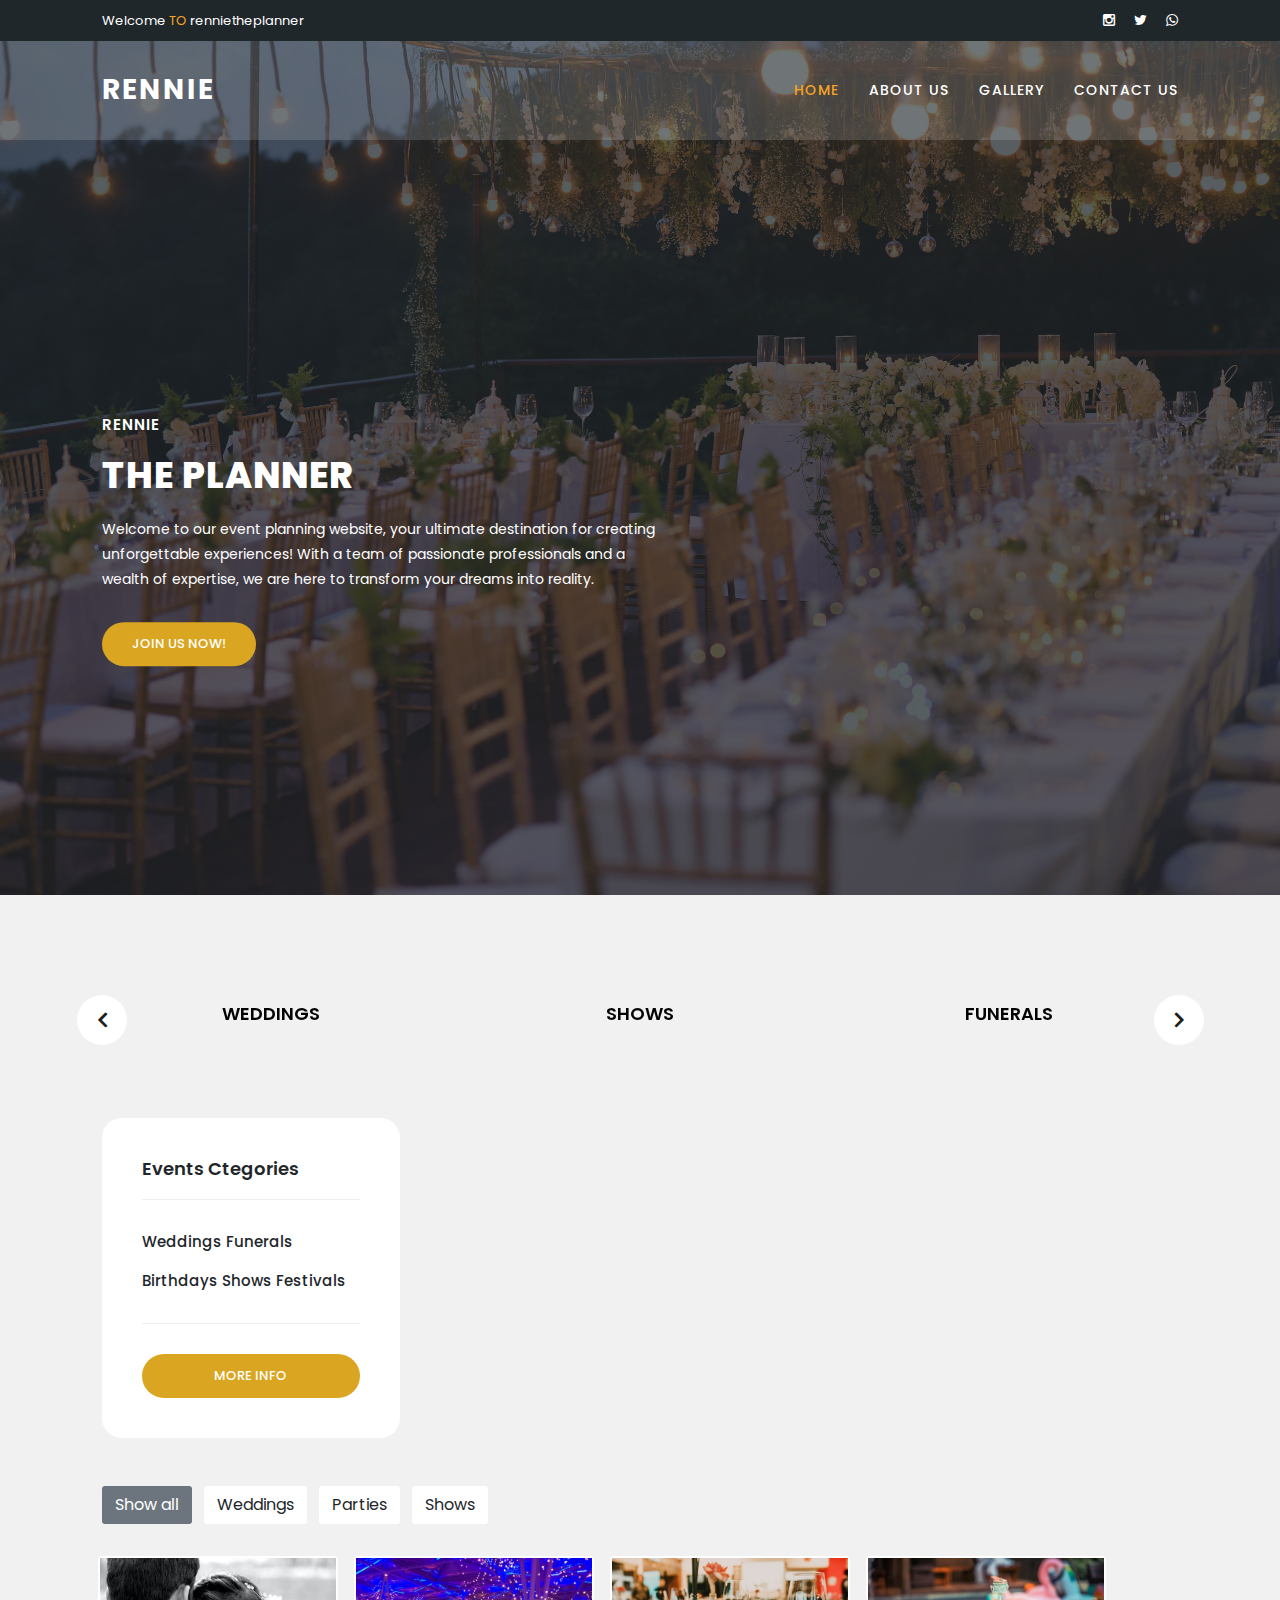
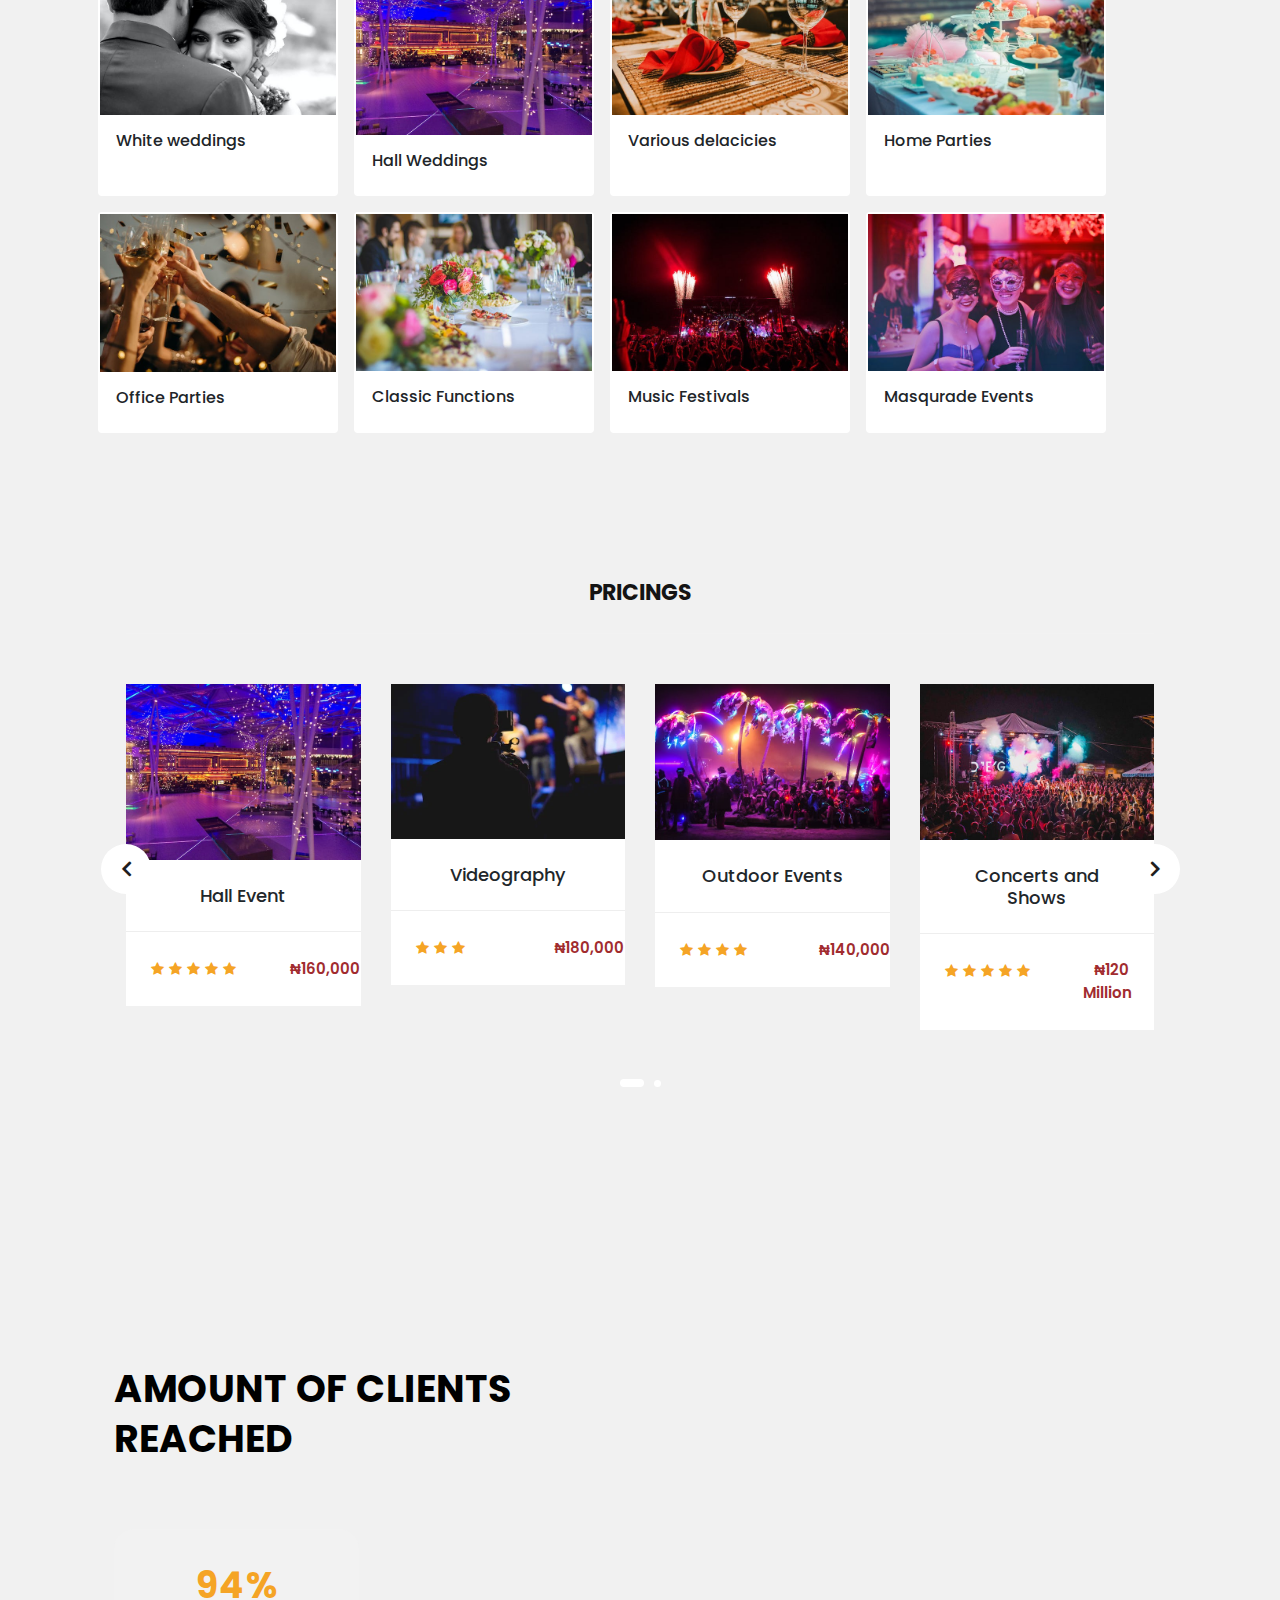
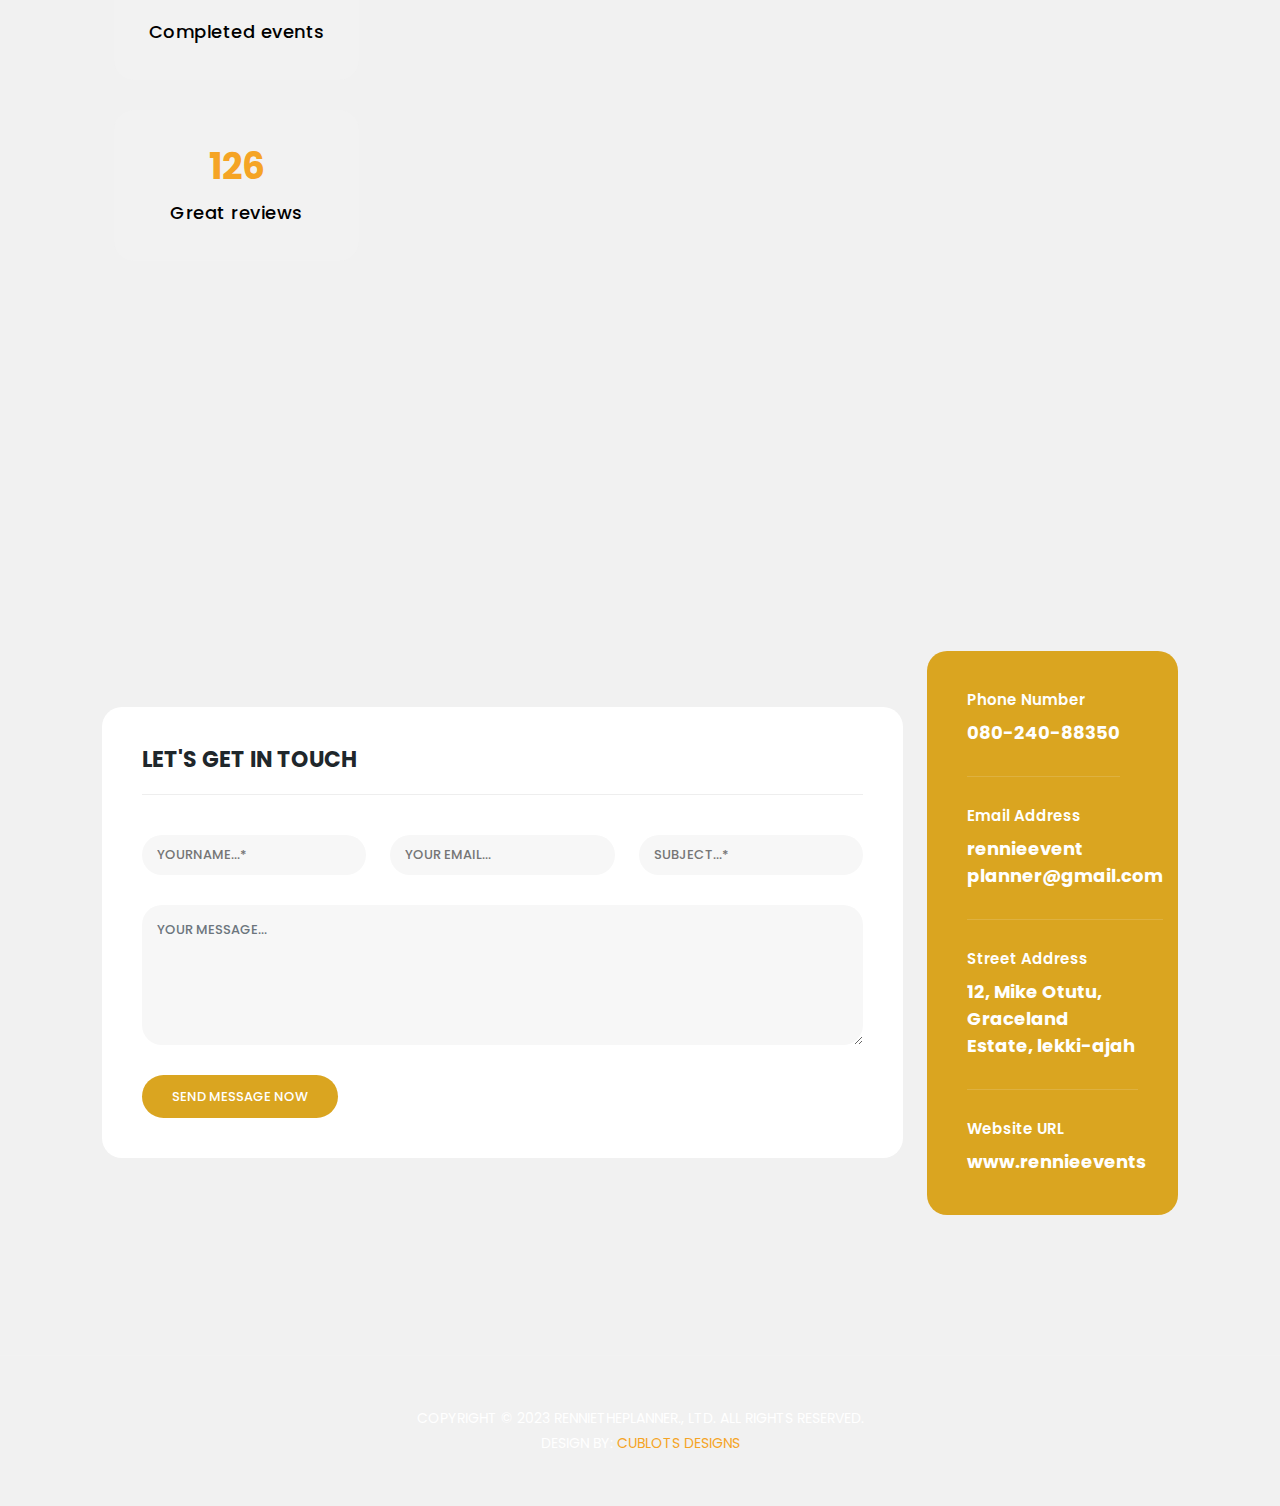
==== commit 3fb172c6: "publish" ====
--- a/index.html
+++ b/index.html
@@ -286,7 +286,7 @@
                       </ul>
                     </div>
                     <div class="col-4">
-                       <span>$160</span>
+                       <span>₦160,000</span>
                     </div>
                   </div>
                 </div>
@@ -306,7 +306,7 @@
                       </ul>
                     </div>
                     <div class="col-4">
-                       <span>$180</span>
+                       <span>₦180,000</span>
                     </div>
                   </div>
                 </div>
@@ -315,7 +315,7 @@
             <div class="item">
               <img src="assets/images/outdoor.jpeg" alt="">
               <div class="down-content">
-                <h4>Nulla at ipsum a mauris egestas tempor</h4>
+                <h4>Outdoor Events</h4>
                 <div class="info">
                   <div class="row">
                     <div class="col-8">
@@ -327,7 +327,7 @@
                       </ul>
                     </div>
                     <div class="col-4">
-                       <span>$140</span>
+                       <span>₦140,000</span>
                     </div>
                   </div>
                 </div>
@@ -336,7 +336,7 @@
             <div class="item">
               <img src="assets/images/festival.jpeg " alt="">
               <div class="down-content">
-                <h4>Aenean molestie quis libero gravida</h4>
+                <h4>Concerts and Shows</h4>
                 <div class="info">
                   <div class="row">
                     <div class="col-8">
@@ -349,7 +349,7 @@
                       </ul>
                     </div>
                     <div class="col-4">
-                       <span>$120</span>
+                       <span>₦120 Million</span>
                     </div>
                   </div>
                 </div>
@@ -360,7 +360,7 @@
             <div class="item">
               <img src="assets/images/dinner.jpeg" alt="">
               <div class="down-content">
-                <h4>Curabitur molestie dignissim purus</h4>
+                <h4>Dinner Dates</h4>
                 <div class="info">
                   <div class="row">
                     <div class="col-8">
@@ -373,7 +373,7 @@
                       </ul>
                     </div>
                     <div class="col-4">
-                       <span>$560</span>
+                       <span>₦56,000</span>
                     </div>
                   </div>
                 </div>
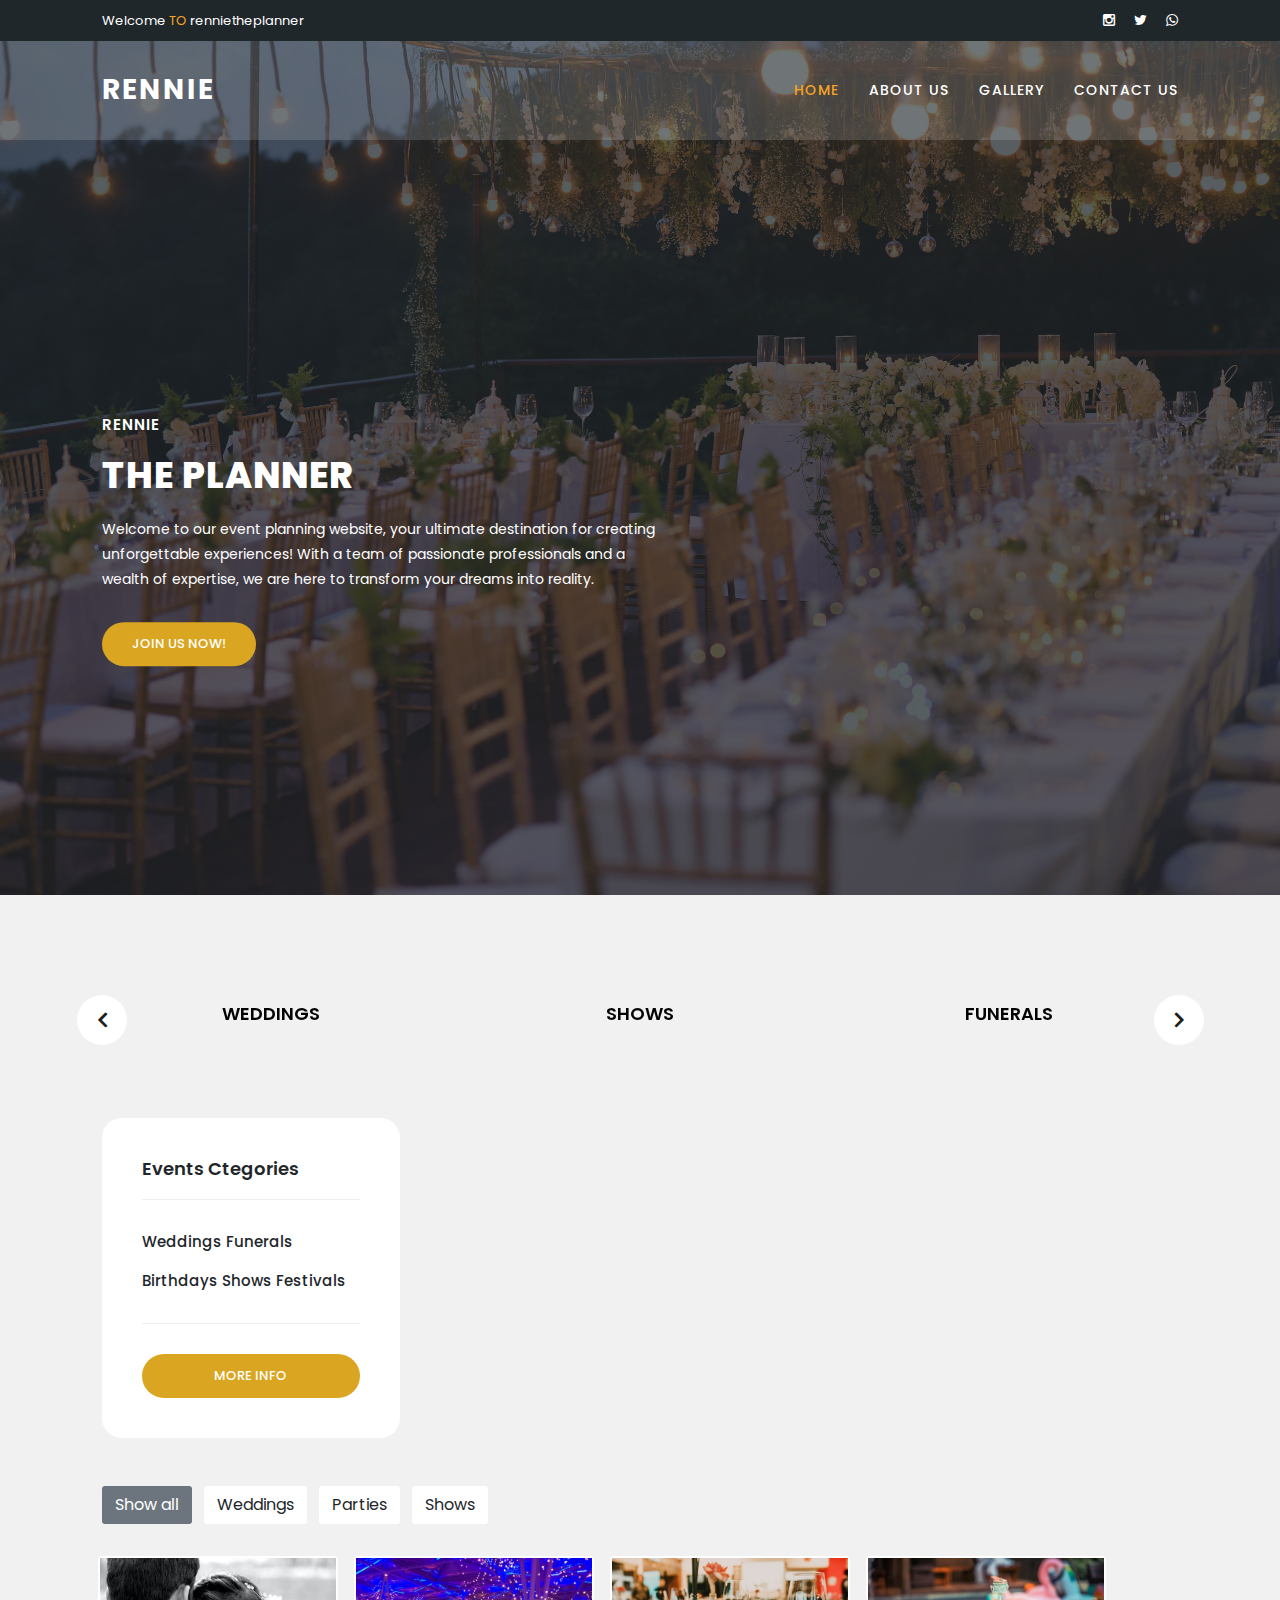
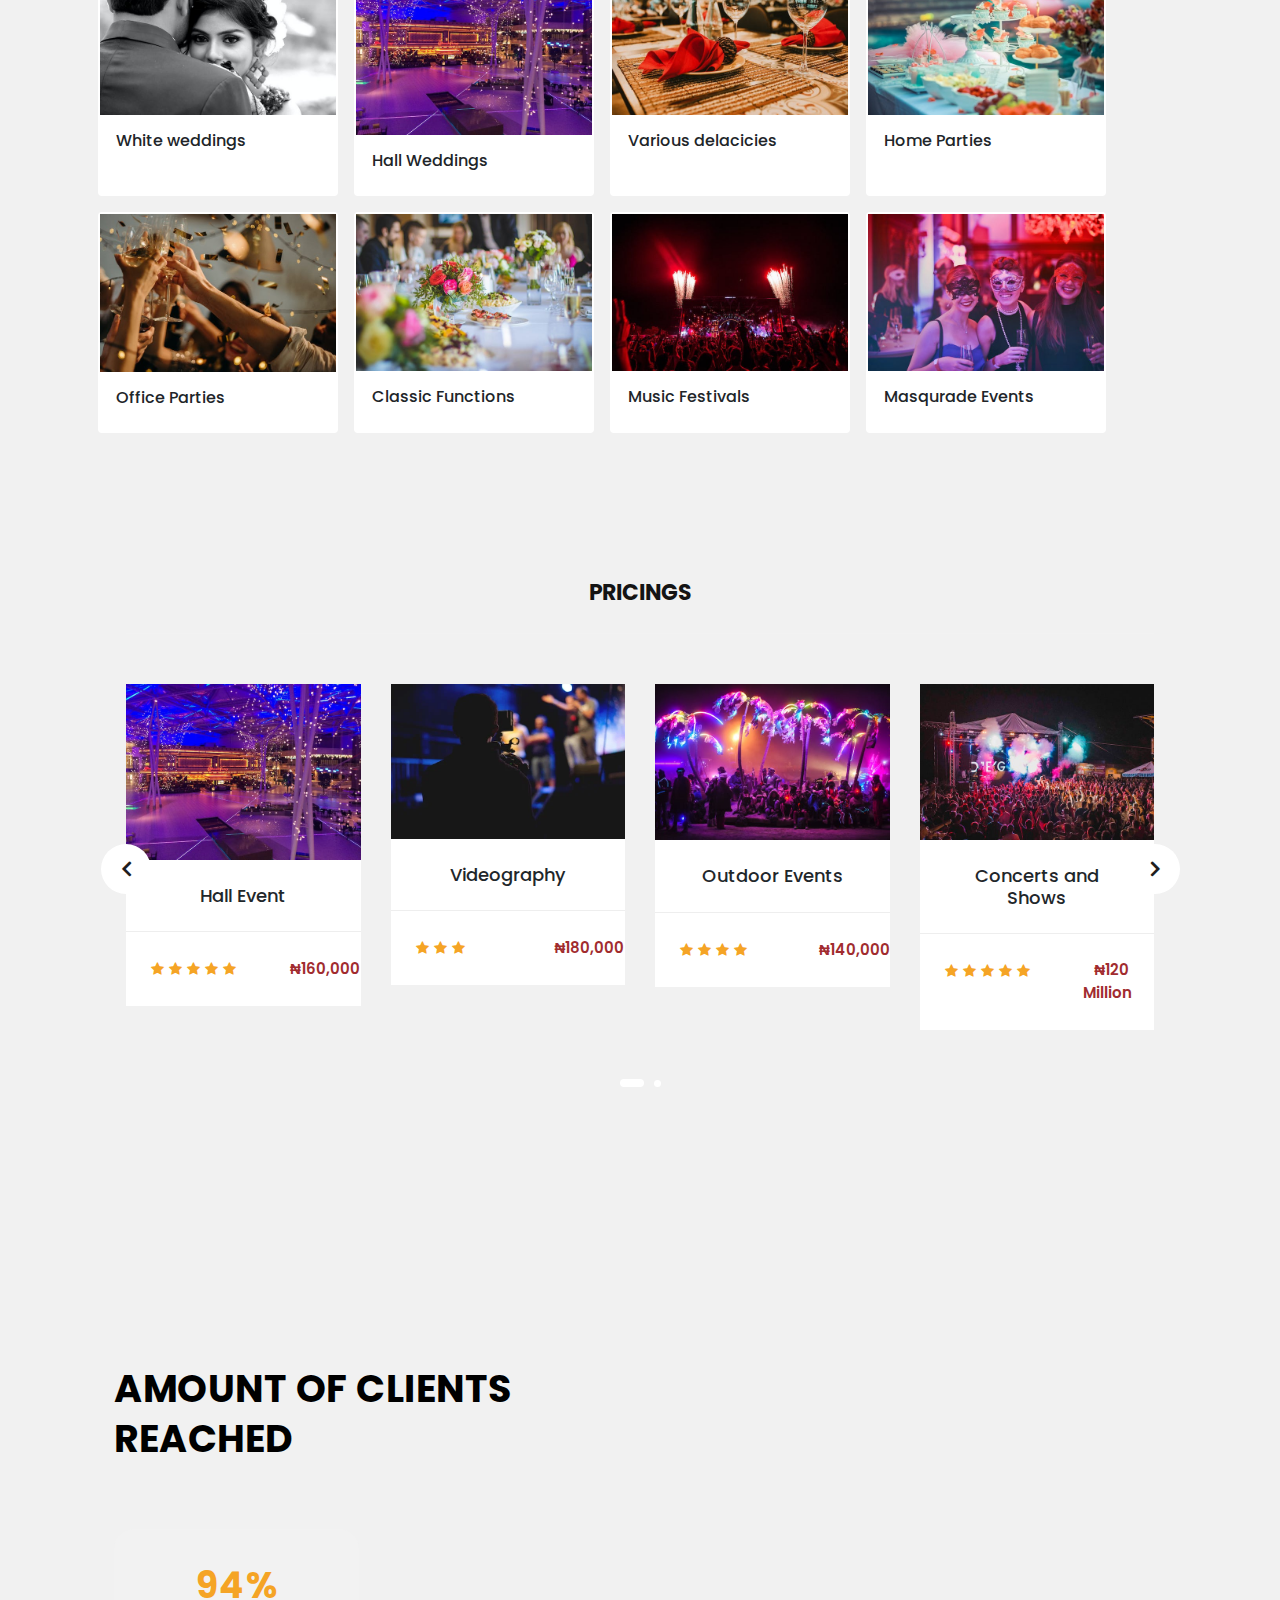
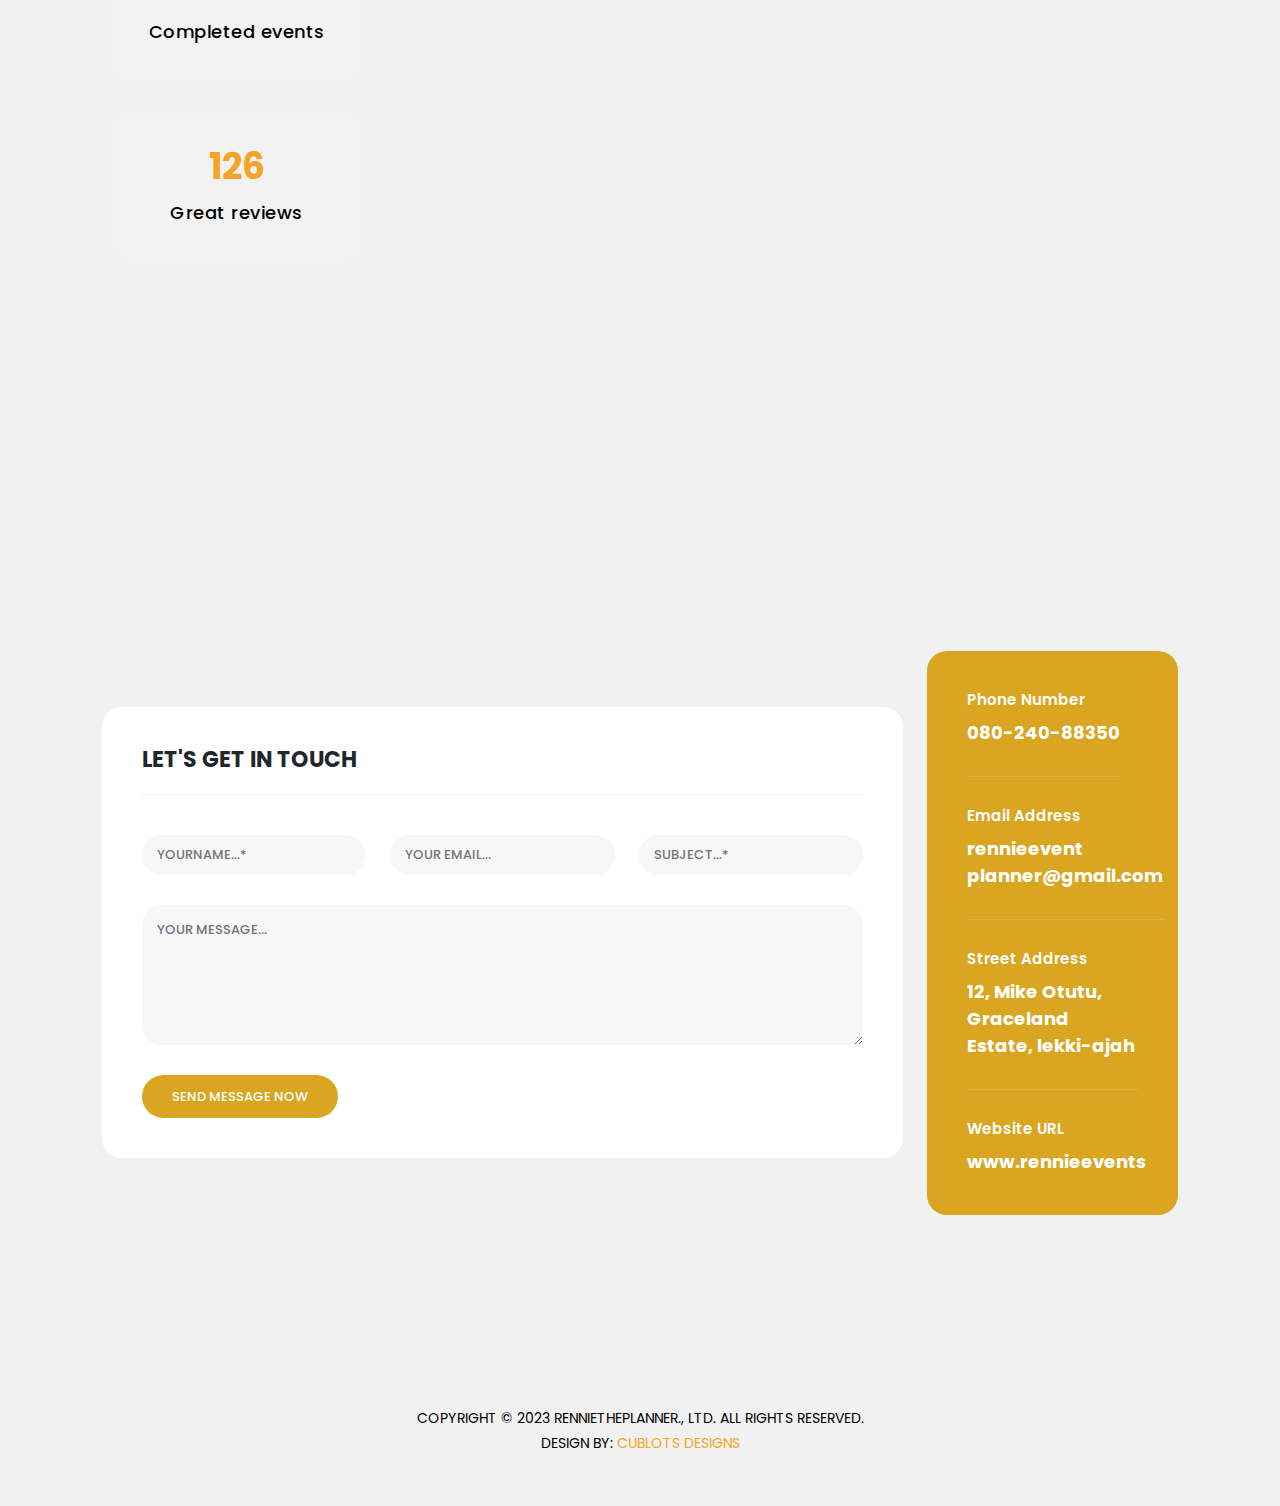
==== commit a8f212df: "5ty45rg" ====
--- a/index.html
+++ b/index.html
@@ -109,7 +109,7 @@
           
             <div class="item">
               <div class="icon">
-                <img src="assets/images/service-icon-01.png" alt="">
+                <img src="" alt="">
               </div>
               <div class="down-content">
                 <h4>  WEDDINGS</h4>
@@ -119,7 +119,7 @@
             
             <div class="item">
               <div class="icon">
-                <img src="assets/images/service-icon-02.png" alt="">
+                <!-- <img src="assets/images/service-icon-02.png" alt=""> -->
               </div>
               <div class="down-content">
                 <h4>SHOWS</h4>
@@ -129,7 +129,7 @@
             
             <div class="item">
               <div class="icon">
-                <img src="assets/images/service-icon-03.png" alt="">
+                <!-- <img src="assets/images/service-icon-03.png" alt=""> -->
               </div>
               <div class="down-content">
                 <h4>FUNERALS</h4>
@@ -139,7 +139,7 @@
             
             <div class="item">
               <div class="icon">
-                <img src="assets/images/service-icon-02.png" alt="">
+                <!-- <img src="assets/images/service-icon-02.png" alt=""> -->
               </div>
               <div class="down-content">
                 <h4>FESTIVE ARRAMGEMENTS</h4>
@@ -147,14 +147,14 @@
               </div>
             </div>
             
-            <div class="item">
+            <!-- <div class="item">
               <div class="icon">
                 <img src="assets/images/service-icon-03.png" alt="">
               </div>
               <div class="down-content">
                 <h4>Best Networking</h4>
               </div>
-            </div>
+            </div> -->
             
           </div>
         </div>
@@ -197,7 +197,7 @@
                 </div>
               </div>
         
-              <!-- Filterable Images / Cards Section -->
+            
               <div class="row px-2 mt-4 gap-3" id="filterable-cards">
                 <div class="card p-0" data-name="nature">
                   <img src="./assets/images/wededing1.jpeg" alt="img">
--- a/assets/css/style.css
+++ b/assets/css/style.css
@@ -1459,7 +1459,7 @@
 .footer p {
   text-transform: uppercase;
   font-size: 14px;
-  color: #fff;
+  color: #000000;
 }
 
 .footer p a {
